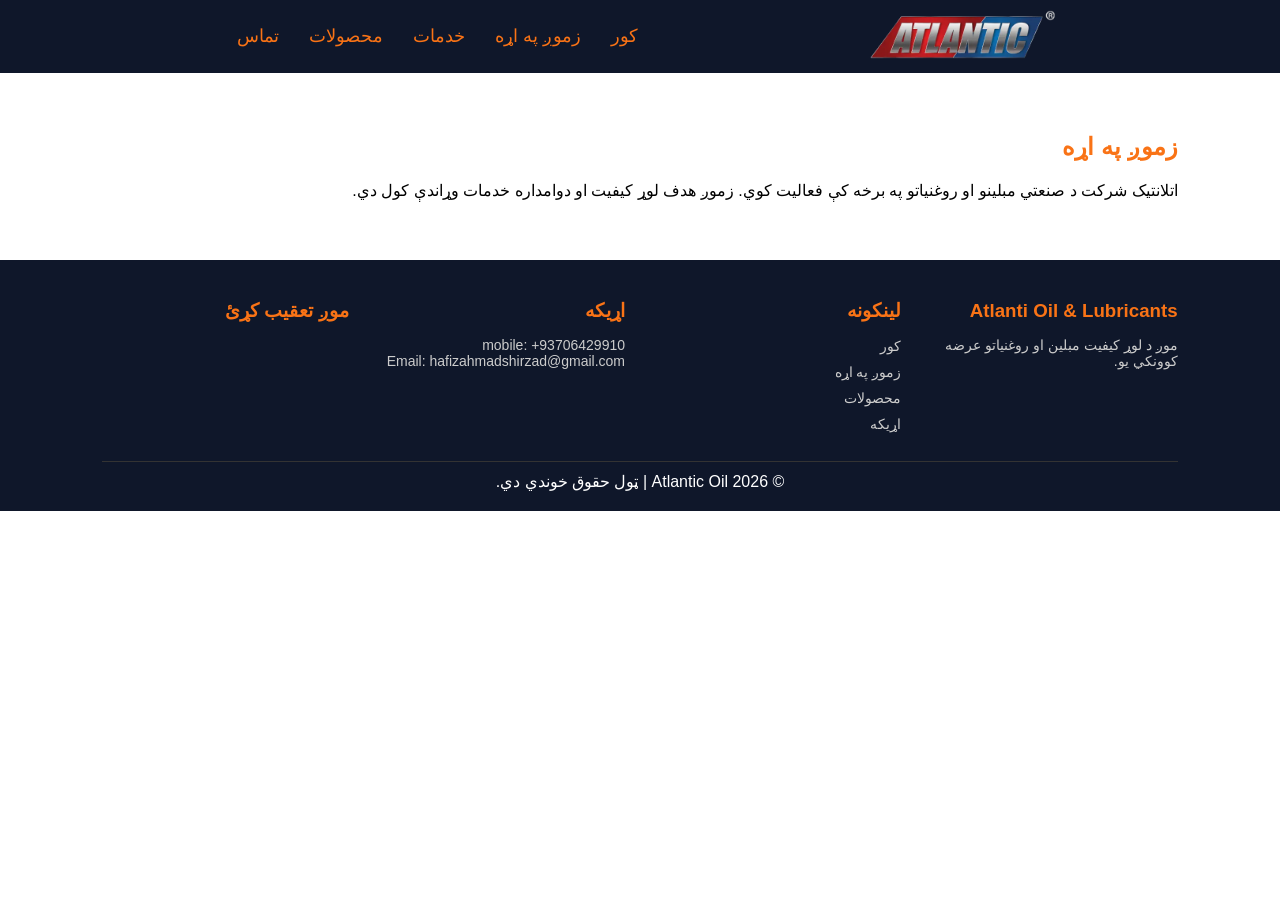
==== about.html @ b5005031 "clean version without large files" ====
<!doctype html>
<html lang="en">
  <head>
    <meta charset="UTF-8" />
    <meta name="viewport" content="width=device-width, initial-scale=1.0" />
    <title>زموږ په اړه</title>
    <link rel="stylesheet" href="style.css" />
  </head>

  <body dir="rtl">
    <header class="header">
      <div id="logo"><img src="./images/logo.webp" /></div>

      <nav class="nav-links">
        <ul>
          <li><a href="index.html">کور</a></li>
          <li><a href="about.html">زموږ په اړه</a></li>
          <li><a href="services.html">خدمات</a></li>
          <li><a href="products.html">محصولات</a></li>
          <li><a href="contact.html">تماس</a></li>
        </ul>
      </nav>
    </header>

    <section class="page-section">
      <h1>زموږ په اړه</h1>
      <p>
        اتلانتیک شرکت د صنعتي مبلینو او روغنیاتو په برخه کې فعالیت کوي. زموږ هدف
        لوړ کیفیت او دوامداره خدمات وړاندې کول دي.
      </p>
    </section>

    <footer class="footer">
      <div class="footer-container">
        <!-- company -->
        <div class="footer-section">
          <h3>Atlanti Oil & Lubricants</h3>
          <p>موږ د لوړ کیفیت مبلین او روغنیاتو عرضه کوونکي يو.</p>
        </div>

        <!-- links -->
        <div class="footer-section">
          <h3>لینکونه</h3>
          <ul>
            <li><a href="#">کور</a></li>
            <li><a href="#">زموږ په اړه</a></li>
            <li><a href="#">محصولات</a></li>
            <li><a href="#">اړیکه</a></li>
          </ul>
        </div>
        <!-- Contact -->
        <div class="footer-section">
          <h3>اړیکه</h3>
          <p>mobile: +93706429910</p>
          <p>Email: hafizahmadshirzad@gmail.com</p>
        </div>
        <!-- social -->
        <div class="footer-section">
          <h3>موږ تعقیب کړئ</h3>
          <div class="social-icons">
            <a href="#"><i class="fab fa-facebook"></i></a>
            <a href="#"><i class="fab fa-twitter"></i></a>
            <a href="#"><i class="fab fa-linkedin"></i></a>
          </div>
        </div>
      </div>
      <!-- Bottom -->

      <div class="footer-bottom">
        <p>© 2026 Atlantic Oil | ټول حقوق خوندي دي.</p>
      </div>
    </footer>
  </body>
</html>
---- style.css ----
* {
  margin: 0;
  padding: 0;
  box-sizing: border-box;

  font-family: "Segoe UI", Tahoma, Geneva, Verdana, sans-serif;
}

:root {
  /* root colors */

  --primary-color: #0f172a;
  --secondary-color: #f97316;

  /* supporting colors */

  --text-color: #ffffff;
  --light-gray: #f1f1f1;
  --dark-gray: #1f2937;

  /* optional */

  --border-radius: 10px;
  --transition: 0.3s ease;

  /* shadow */
  --shadow: 0 4px 10px rgba(0, 0, 0, 0.2);
}

.header {
  padding: 10px;
  width: 100%;
  min-height: 70px;
  height: auto;
  flex-wrap: wrap;
  color: rgb(255, 255, 255);
  display: flex;
  flex-direction: row;
  align-items: center;
  justify-content: space-evenly;
  background-color: #0f172a;
}

.nav-links {
}

#logo img {
  width: 12em;
}
header ul {
  display: flex;
}

header ul li {
  list-style-type: none;
  margin: 5px;
  cursor: pointer;
}
header ul li a {
  list-style-type: none;
  margin: 5px;
  cursor: pointer;
  text-decoration: none;
  color: var(--secondary-color);
  font-size: 1.1rem;
  font-weight: 500;
  /* border: 1px solid gray; */
  border-radius: 6px;
  padding: 2px 5px;
}
header ul li a:hover {
  list-style-type: none;
  margin: 5px;
  cursor: pointer;
  text-decoration: none;
  color: gold;
}

.header-btn {
  display: flex;
  align-items: center;
  justify-content: center;
  gap: 0.8em;
  list-style: none;
  text-decoration: none;
}
.header-btn a {
  text-decoration: none;
  font-weight: 600;
  color: black;
}

#login {
  /* background: gold; */
  background: rgb(182, 177, 150);

  padding: 4px 10px;
  border-radius: 8px;
}

#login:hover {
  background: rgb(224, 204, 90);
  padding: 4px 10px;
  border-radius: 8px;
}

#signup {
  background: gold;

  padding: 4px 10px;
  border-radius: 8px;
}
.btn i {
  font-size: 20px;
  color: #333;
}

/* nav links */
.menu-toggle {
  display: none;
  font-size: 24px;
  cursor: pointer;
  color: white;
}

@media (max-width: 768px) {
  .header {
    flex-direction: row;
    justify-content: space-between;
    align-items: center;
  }

  /* show hamburger */
  .menu-toggle {
    display: block;
  }

  /* hide nav by default */
  .nav-links {
    background: var(--primary-color);
    display: none;
    flex-direction: column;
    text-align: center;
    padding: 20px 0;
    position: absolute;
    top: 70px;
    left: 0;
    right: 0;
    width: 100%;
  }

  .nav-links ul {
    flex-direction: column;
  }

  .nav-links ul li {
    margin: 15px 0;
  }

  /* show menu when active */
  .nav-links.active {
    display: flex;
  }

  /* hide buttons on mobile (optional clean UI) */
  .header-btn {
    display: none;
  }
}

.nav-links {
  transition: all 0.3s ease;
}
/* i:hover {
  color: red;
} */

/* Hero section */

.hero {
  background: var(--primary-color);
  /* background: url("./images/hero.webp") no-repeat center/cover; */
  color: var(--text-color);
  display: flex;
  flex-direction: row;
  align-items: center;
  justify-content: space-evenly;
  padding: 8px 8%;
  margin: 3px;
}

.hero-container {
  width: 100%;
  display: flex;
  align-items: center;
  justify-content: space-between;
  gap: 40px;
}

.hero .hero-text {
  margin: 3px;
  border: 1px solid rgb(223, 238, 8);
  flex: 1;
}

.hero-text h1 {
  font-size: 42px;
  margin-bottom: 20px;

  text-align: center;
}
.hero-text p {
  font-size: 18px;
  margin-bottom: 20px;
  color: #ccc;
}

.hero .hero-image {
  border: 1px solid rgb(20, 24, 228);
  /* width: 50%; */
  border-radius: var(--border-radius);
  margin: 6px;
  flex: 1;
  /* display: flex;

  align-items: center;
  justify-content: center; */
  background: url("./images/hero.webp") no-repeat cover;
}
.hero .hero-image img {
  width: 100%;
  border-radius: var(--border-radius);
}

.hero-btn {
  display: inline-block;
  padding: 12px 25px;
  background: var(--secondary-color);
  color: white;
  border-radius: var(--border-radius);
  text-decoration: none;
}

.hero-btn:hover {
  opacity: 0.9;
  transform: scale(1.05);
}

/* /// */

/* slider cards */
.slider-section {
  border: 1px solid red;
  width: 100%;
  height: auto;
  flex-wrap: wrap;
  padding: 30px;
  border: 2px solid red;
  display: flex;
  align-items: center;
  /* justify-content: space-evenly; */
  justify-content: center;
  gap: 30px;
}

.slider-section .card {
  height: 80%;
  width: 250px;
  border: 2px solid rgb(99, 19, 247);
  display: flex;
  flex-direction: column;
  align-items: center;
  justify-content: center;
  border-radius: 10px;
  flex-wrap: wrap;
  text-align: center;
  transition: var(--transition);
}

.slider-section .card:hover {
  transform: translateY(-5px);
  box-shadow: var(--shadow);
}

.slider-section i {
  font-size: 30px;
  color: var(--secondary-color);
  margin-bottom: 15px;
}

/* .faq {
  padding: 10px;
} */

/* FAQ section */
.faq {
  padding: 60px 8%;
  background: var(--light-gray);
}

.faq-title {
  text-align: center;
  margin-bottom: 30px;
}
.faq-item {
  background: #ffffff;
  margin-bottom: 15px;
  padding: 20px;
  border-radius: var(--border-radius);
  box-shadow: var(--shadow);
}

.faq-item h3 {
  margin-bottom: 10px;
  color: var(--primary-color);
}

.faq-item p {
  color: #444;
}

/* /////////////////// */
.item input {
  display: none;
}
.item label {
  display: block;
  font-weight: bold;
  cursor: pointer;
  color: var(--primary-color);
}
.item p {
  max-height: 0;
  overflow: hidden;
  transition: var(--transition);
}

.item input:checked ~ p {
  max-height: 100px;
  margin-top: 10px;
}

/*  test monial*/
/* Testimonials Section */
.testimonials {
  padding: 60px 8%;
  background: var(--primary-color);
  color: var(--text-color);
}

.section-title {
  text-align: center;
  margin-bottom: 40px;
  font-size: 28px;
  color: var(--secondary-color);
}

.testimonials-container {
  display: flex;
  gap: 20px;
  justify-content: space-between;
  flex-wrap: wrap;
}

.testimonial-card {
  flex: 1 1 250px;
  background: #111827;
  padding: 20px;
  border-radius: var(--border-radius);
  box-shadow: var(--shadow);
  transition: var(--transition);
}

.testimonial-card:hover {
  transform: translateY(-5px);
}

.testimonial-card p {
  font-size: 14px;
  color: #d1d5db;
  margin-bottom: 15px;
  line-height: 1.6;
}

.testimonial-card h4 {
  color: var(--secondary-color);
  margin-bottom: 5px;
}

.testimonial-card span {
  font-size: 12px;
  color: #9ca3af;
}

@media (max-width: 768px) {
  .testimonials-container {
    flex-direction: column;
  }
}
/* ///////////////// */

/* Footer section style */
/* .footer {
  width: 100%;
  height: 20vh;
  background: var(--dark-gray);
  color: var(--text-color);

  display: flex;
  flex-direction: row;
  align-items: center;
  justify-content: space-evenly;
}

footer ul {
  display: flex;
  flex-direction: row;
}
footer ul li {
  list-style-type: none;
  margin: 0 5px;
}
footer ul li a {
  margin: 1em;
  border: 3px solid salmon;
  list-style: none;
} */

.footer {
  background: var(--primary-color);
  color: var(--text-color);
  padding: 40px 8% 20px;
}
.footer-container {
  display: flex;
  justify-content: space-between;
  flex-wrap: wrap;
  gap: 30px;
}

.footer-section {
  flex: 1 1 200px;
}
.footer-section h3 {
  margin-bottom: 15px;
  color: var(--secondary-color);
}

.footer-section p,
.footer-section a {
  color: #ccc;
  font-size: 14px;
  text-decoration: none;
}

.footer-section ul {
  list-style: none;
}
.footer-section ul li {
  margin-bottom: 8px;
}

.social-icons a {
  margin-right: 10px;
  font-size: 20px;
  color: var(--secondary-color);
}
.social-icons a:hover {
  color: #ffffff;
  transform: translateY(-3px);
  scale: 1.2;
}

.social-icons a i:hover {
  color: #ffffff;
  transform: translateY(-5px);
  scale: 1.2;
}

.footer-bottom {
  text-align: center;
  margin-top: 20px;
  border-top: 1px solid #333;
  padding-top: 10px;
}
/* ////////////////////////////////////////////////////////////// */

/* 

@media (max-width: 768px) {
  .header {
    flex-direction: column;
    gap: 10px;
  }

  header ul {
    flex-direction: column;
    align-items: center;
  }

  .btn {
    flex-direction: column;
  }
}
*/

@media (max-width: 768px) {
  .header {
    flex-wrap: wrap; /* allow wrapping */
    height: auto; /* remove fixed height issue */
    padding: 10px;
    gap: 10px;
  }

  #logo img {
    width: 8em; /* smaller logo */
  }

  header ul {
    flex-direction: column; /* stack menu */
    align-items: center;
    width: 100%;
  }

  .nav-links {
    width: 100%;
  }

  .btn {
    width: 100%;
    justify-content: center;
  }
}
/* Hero responsiveness */

@media (max-width: 768px) {
  .hero-container {
    flex-direction: column;
    text-align: center;
  }
  .hero-text h1 {
    font-size: 28px;
  }
  .hero-text p {
    font-size: 16px;
  }
  .hero-text {
    width: 80%;
  }
  .hero-image {
    width: 80%;
  }
}

/* footer responsiveness */

@media (max-width: 768px) {
  .footer-container {
    flex-direction: column;
    align-items: center;
    justify-content: start;
  }
}

/* //// */

/* global css
 */

.page-section {
  padding: 60px 8%;
}

.page-section h1 {
  color: var(--secondary-color);
  margin-bottom: 20px;
}

.grid {
  display: flex;
  gap: 20px;
  flex-wrap: wrap;
}

.grid .card {
  flex: 1 1 200px;
  padding: 20px;
  background: #111827;
  color: white;
  border-radius: 10px;
}

.blog-card {
  margin-bottom: 20px;
  padding: 20px;
  background: #f1f1f1;
  border-radius: 10px;
}

.form {
  display: flex;
  flex-direction: column;
  gap: 10px;
  max-width: 400px;
}

.form input,
.form textarea {
  padding: 10px;
  border: 1px solid #ccc;
  border-radius: 6px;
}
.form button {
  padding: 10px;
  background: var(--secondary-color);
  color: white;
  border: none;
  cursor: pointer;

  transition: var(--transition);
  border-radius: var(--border-radius);
}
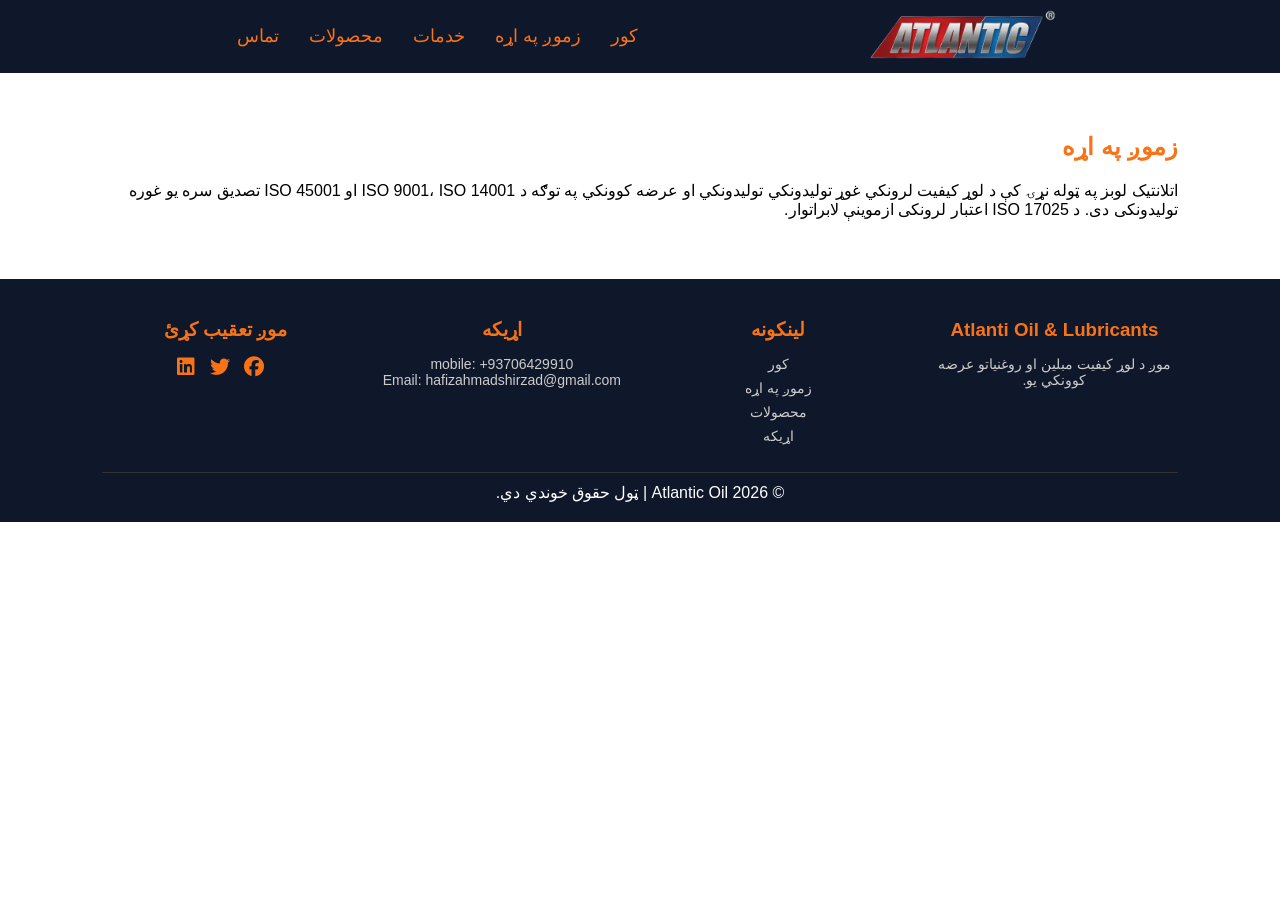
==== commit 50bbab3c: "feature and testimounial sections changes: avatar added , feedback added. RWD issues" ====
--- a/about.html
+++ b/about.html
@@ -5,6 +5,10 @@
     <meta name="viewport" content="width=device-width, initial-scale=1.0" />
     <title>زموږ په اړه</title>
     <link rel="stylesheet" href="style.css" />
+    <link
+      rel="stylesheet"
+      href="https://cdnjs.cloudflare.com/ajax/libs/font-awesome/6.5.1/css/all.min.css"
+    />
   </head>
 
   <body dir="rtl">
@@ -24,9 +28,14 @@
 
     <section class="page-section">
       <h1>زموږ په اړه</h1>
-      <p>
+      <!-- <p>
         اتلانتیک شرکت د صنعتي مبلینو او روغنیاتو په برخه کې فعالیت کوي. زموږ هدف
         لوړ کیفیت او دوامداره خدمات وړاندې کول دي.
+      </p> -->
+      <p>
+        اتلانتیک لوبز په ټوله نړۍ کې د لوړ کیفیت لرونکي غوړ تولیدونکي تولیدونکي
+        او عرضه کوونکي په توګه د ISO 9001، ISO 14001 او ISO 45001 تصدیق سره یو
+        غوره تولیدونکی دی. د ISO 17025 اعتبار لرونکی ازموینې لابراتوار.
       </p>
     </section>
 
--- a/style.css
+++ b/style.css
@@ -39,9 +39,6 @@
   align-items: center;
   justify-content: space-evenly;
   background-color: #0f172a;
-}
-
-.nav-links {
 }
 
 #logo img {
@@ -194,17 +191,20 @@
   display: flex;
   align-items: center;
   justify-content: space-between;
-  gap: 40px;
+  gap: 30px;
 }
 
 .hero .hero-text {
   margin: 3px;
-  border: 1px solid rgb(223, 238, 8);
   flex: 1;
+  display: flex;
+  flex-direction: column;
+  align-items: center;
+  justify-content: center;
 }
 
 .hero-text h1 {
-  font-size: 42px;
+  font-size: 36px;
   margin-bottom: 20px;
 
   text-align: center;
@@ -216,7 +216,6 @@
 }
 
 .hero .hero-image {
-  border: 1px solid rgb(20, 24, 228);
   /* width: 50%; */
   border-radius: var(--border-radius);
   margin: 6px;
@@ -250,12 +249,10 @@
 
 /* slider cards */
 .slider-section {
-  border: 1px solid red;
   width: 100%;
   height: auto;
   flex-wrap: wrap;
   padding: 30px;
-  border: 2px solid red;
   display: flex;
   align-items: center;
   /* justify-content: space-evenly; */
@@ -264,17 +261,19 @@
 }
 
 .slider-section .card {
-  height: 80%;
-  width: 250px;
-  border: 2px solid rgb(99, 19, 247);
-  display: flex;
+  width: 34%;
+  height: auto;
+  /* border: 2px solid rgb(99, 19, 247); */
+  display: flex;
+  flex: 1 1 220px;
   flex-direction: column;
   align-items: center;
-  justify-content: center;
-  border-radius: 10px;
+  justify-content: space-evenly;
+  border-radius: var(--border-radius);
   flex-wrap: wrap;
   text-align: center;
   transition: var(--transition);
+  padding: 8px 28px;
 }
 
 .slider-section .card:hover {
@@ -364,11 +363,15 @@
 
 .testimonial-card {
   flex: 1 1 250px;
-  background: #111827;
+  background: #172033;
   padding: 20px;
   border-radius: var(--border-radius);
   box-shadow: var(--shadow);
   transition: var(--transition);
+  display: flex;
+  align-items: center;
+  justify-content: start;
+  flex-direction: column;
 }
 
 .testimonial-card:hover {
@@ -392,6 +395,36 @@
   color: #9ca3af;
 }
 
+/* //////// */
+.avatar {
+  display: flex;
+  align-items: center;
+  justify-content: center;
+  width: 90px;
+  height: 90px;
+  margin: 20px 0;
+}
+.avatar img {
+  width: 100%;
+  height: 100%;
+  border-radius: 50%;
+}
+
+.feedback {
+  display: flex;
+  align-items: center;
+  justify-content: center;
+}
+.feedback i {
+  color: gold;
+  margin-right: 6px;
+}
+
+.feedback-span {
+  margin-bottom: 20px;
+}
+
+/* ////////// */
 @media (max-width: 768px) {
   .testimonials-container {
     flex-direction: column;
@@ -440,6 +473,7 @@
 
 .footer-section {
   flex: 1 1 200px;
+  text-align: center;
 }
 .footer-section h3 {
   margin-bottom: 15px;
@@ -453,11 +487,20 @@
   text-decoration: none;
 }
 
+.footer-section ~ p {
+  display: flex;
+  align-items: start;
+  justify-content: start;
+}
+
 .footer-section ul {
   list-style: none;
 }
 .footer-section ul li {
   margin-bottom: 8px;
+  display: flex;
+  justify-content: center;
+  align-items: center;
 }
 
 .social-icons a {
@@ -477,11 +520,32 @@
   scale: 1.2;
 }
 
+.footer .contact {
+  padding: 5px;
+  width: 100%;
+  height: 0 auto;
+}
 .footer-bottom {
   text-align: center;
   margin-top: 20px;
   border-top: 1px solid #333;
   padding-top: 10px;
+}
+
+.video-container {
+  position: relative;
+  width: 100%;
+  padding-top: 56.25%;
+  border-radius: 12px;
+  overflow: hidden;
+}
+
+.video-container iframe {
+  position: absolute;
+  top: 0;
+  left: 0;
+  width: 100%;
+  height: 100%;
 }
 /* ////////////////////////////////////////////////////////////// */
 
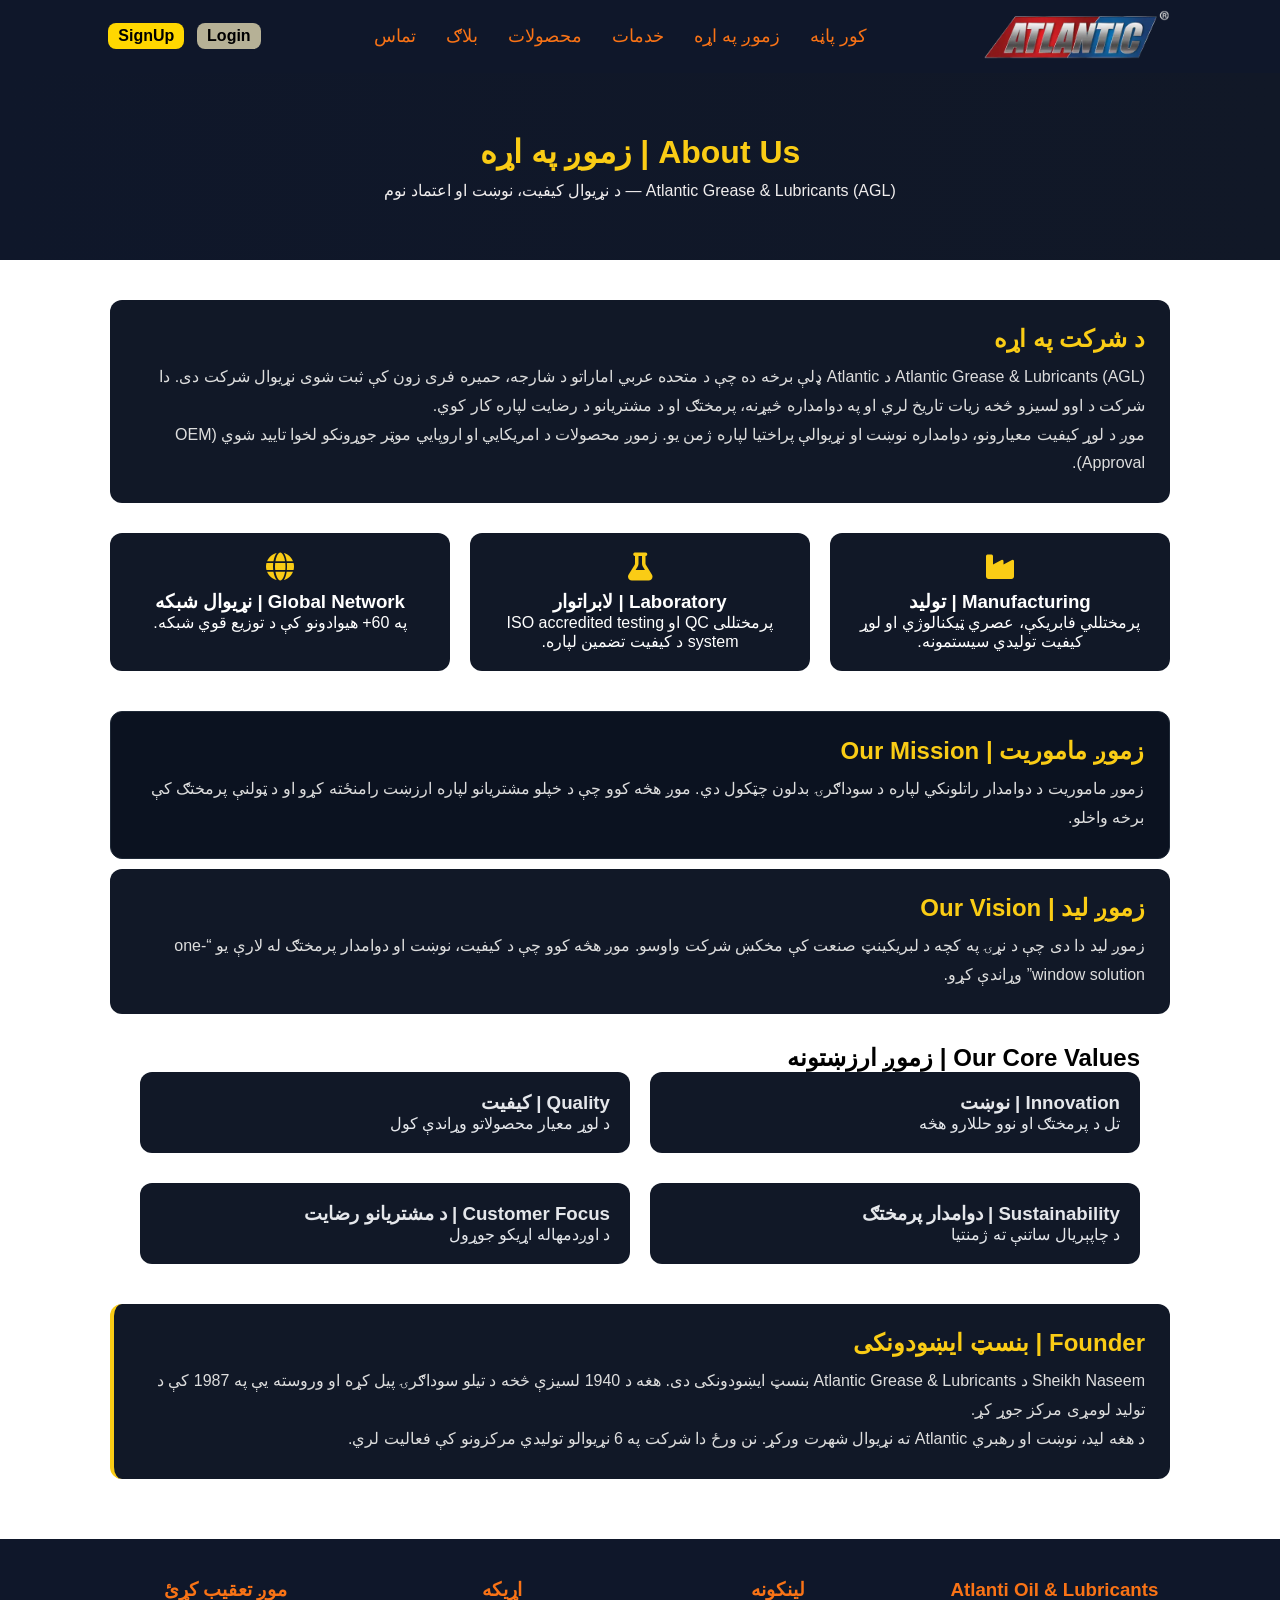
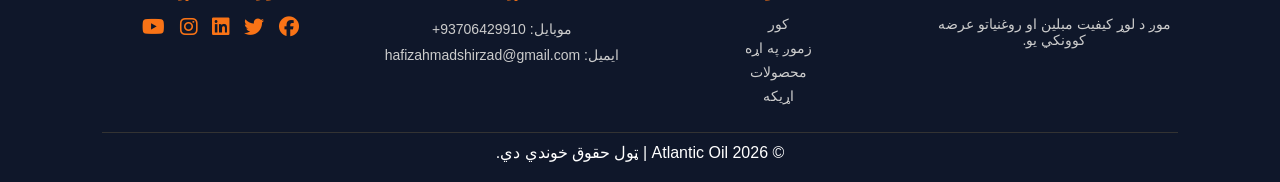
==== commit 09ef4443: "pages updated , images add , responsiveness issues" ====
--- a/about.html
+++ b/about.html
@@ -1,9 +1,10 @@
 <!doctype html>
-<html lang="en">
+<html lang="ps">
   <head>
     <meta charset="UTF-8" />
     <meta name="viewport" content="width=device-width, initial-scale=1.0" />
-    <title>زموږ په اړه</title>
+    <title>زموږ په اړه | About Us</title>
+
     <link rel="stylesheet" href="style.css" />
     <link
       rel="stylesheet"
@@ -12,38 +13,141 @@
   </head>
 
   <body dir="rtl">
-    <header class="header">
-      <div id="logo"><img src="./images/logo.webp" /></div>
+    <!-- HEADER -->
+    <div id="header"></div>
 
-      <nav class="nav-links">
-        <ul>
-          <li><a href="index.html">کور</a></li>
-          <li><a href="about.html">زموږ په اړه</a></li>
-          <li><a href="services.html">خدمات</a></li>
-          <li><a href="products.html">محصولات</a></li>
-          <li><a href="contact.html">تماس</a></li>
-        </ul>
-      </nav>
-    </header>
-
-    <section class="page-section">
-      <h1>زموږ په اړه</h1>
-      <!-- <p>
-        اتلانتیک شرکت د صنعتي مبلینو او روغنیاتو په برخه کې فعالیت کوي. زموږ هدف
-        لوړ کیفیت او دوامداره خدمات وړاندې کول دي.
-      </p> -->
-      <p>
-        اتلانتیک لوبز په ټوله نړۍ کې د لوړ کیفیت لرونکي غوړ تولیدونکي تولیدونکي
-        او عرضه کوونکي په توګه د ISO 9001، ISO 14001 او ISO 45001 تصدیق سره یو
-        غوره تولیدونکی دی. د ISO 17025 اعتبار لرونکی ازموینې لابراتوار.
-      </p>
+    <!-- HERO SECTION -->
+    <section class="about-hero">
+      <div class="about-hero-content">
+        <h1>About Us | زموږ په اړه</h1>
+        <p>
+          Atlantic Grease & Lubricants (AGL) — د نړیوال کیفیت، نوښت او اعتماد
+          نوم
+        </p>
+      </div>
     </section>
 
+    <!-- MAIN CONTENT -->
+    <section class="about-container">
+      <!-- INTRO -->
+      <div class="about-box">
+        <h2>د شرکت په اړه</h2>
+        <p>
+          Atlantic Grease & Lubricants (AGL) د Atlantic ډلې برخه ده چې د متحده
+          عربي اماراتو د شارجه، حمیره فری زون کې ثبت شوی نړیوال شرکت دی. دا شرکت
+          د اوو لسیزو څخه زیات تاریخ لري او په دوامداره څیړنه، پرمختګ او د
+          مشتریانو د رضایت لپاره کار کوي.
+        </p>
+
+        <p>
+          موږ د لوړ کیفیت معیارونو، دوامداره نوښت او نړیوالې پراختیا لپاره ژمن
+          یو. زموږ محصولات د امریکایي او اروپایي موټر جوړونکو لخوا تایید شوي
+          (OEM Approval).
+        </p>
+      </div>
+
+      <!-- CORE INFO GRID -->
+      <div class="about-grid">
+        <div class="info-card">
+          <i class="fa-solid fa-industry"></i>
+          <h3>Manufacturing | تولید</h3>
+          <p>پرمختللي فابریکې، عصري ټیکنالوژي او لوړ کیفیت تولیدي سیستمونه.</p>
+        </div>
+
+        <div class="info-card">
+          <i class="fa-solid fa-flask"></i>
+          <h3>Laboratory | لابراتوار</h3>
+          <p>
+            پرمختللی QC او ISO accredited testing system د کیفیت تضمین لپاره.
+          </p>
+        </div>
+
+        <div class="info-card">
+          <i class="fa-solid fa-globe"></i>
+          <h3>Global Network | نړیوال شبکه</h3>
+          <p>په 60+ هیوادونو کې د توزیع قوي شبکه.</p>
+        </div>
+      </div>
+
+      <!-- MISSION -->
+      <div class="about-box dark">
+        <h2>زموږ ماموریت | Our Mission</h2>
+        <p>
+          زموږ ماموریت د دوامدار راتلونکي لپاره د سوداګرۍ بدلون چټکول دي. موږ
+          هڅه کوو چې د خپلو مشتریانو لپاره ارزښت رامنځته کړو او د ټولنې پرمختګ
+          کې برخه واخلو.
+        </p>
+      </div>
+
+      <!-- VISION -->
+      <div class="about-box">
+        <h2>زموږ لید | Our Vision</h2>
+        <p>
+          زموږ لید دا دی چې د نړۍ په کچه د لبریکینټ صنعت کې مخکښ شرکت واوسو. موږ
+          هڅه کوو چې د کیفیت، نوښت او دوامدار پرمختګ له لارې یو “one-window
+          solution” وړاندې کړو.
+        </p>
+      </div>
+
+      <!-- VALUES -->
+      <div class="about-values">
+        <h2>Our Core Values | زموږ ارزښتونه</h2>
+
+        <div class="values-grid">
+          <div class="value-card">
+            <h3>Innovation | نوښت</h3>
+            <p>تل د پرمختګ او نوو حللارو هڅه</p>
+          </div>
+
+          <div class="value-card">
+            <h3>Quality | کیفیت</h3>
+            <p>د لوړ معیار محصولاتو وړاندې کول</p>
+          </div>
+
+          <div class="value-card">
+            <h3>Sustainability | دوامدار پرمختګ</h3>
+            <p>د چاپېریال ساتنې ته ژمنتیا</p>
+          </div>
+
+          <div class="value-card">
+            <h3>Customer Focus | د مشتریانو رضایت</h3>
+            <p>د اوږدمهاله اړیکو جوړول</p>
+          </div>
+        </div>
+      </div>
+
+      <!-- FOUNDER -->
+      <div class="about-box founder">
+        <h2>Founder | بنسټ ایښودونکی</h2>
+        <p>
+          Sheikh Naseem د Atlantic Grease & Lubricants بنسټ ایښودونکی دی. هغه د
+          1940 لسیزې څخه د تیلو سوداګرۍ پیل کړه او وروسته یې په 1987 کې د تولید
+          لومړی مرکز جوړ کړ.
+        </p>
+
+        <p>
+          د هغه لید، نوښت او رهبري Atlantic ته نړیوال شهرت ورکړ. نن ورځ دا شرکت
+          په 6 نړیوالو تولیدي مرکزونو کې فعالیت لري.
+        </p>
+      </div>
+    </section>
+
+    <!-- FOOTER -->
+    <!-- <div id="footer"></div> -->
+    <!-- 1.7 Footer section -->
     <footer class="footer">
       <div class="footer-container">
         <!-- company -->
         <div class="footer-section">
           <h3>Atlanti Oil & Lubricants</h3>
+          <!-- <img
+            src="./images/logo.webp"
+            alt="logo"
+            width="200"
+            height="60"
+            ;
+            style="margin: 12px 0"
+          /> -->
           <p>موږ د لوړ کیفیت مبلین او روغنیاتو عرضه کوونکي يو.</p>
         </div>
 
@@ -51,17 +155,17 @@
         <div class="footer-section">
           <h3>لینکونه</h3>
           <ul>
-            <li><a href="#">کور</a></li>
-            <li><a href="#">زموږ په اړه</a></li>
-            <li><a href="#">محصولات</a></li>
-            <li><a href="#">اړیکه</a></li>
+            <li><a href="/index.html">کور</a></li>
+            <li><a href="/about.html">زموږ په اړه</a></li>
+            <li><a href="/products.html">محصولات</a></li>
+            <li><a href="/contact.html">اړیکه</a></li>
           </ul>
         </div>
         <!-- Contact -->
         <div class="footer-section">
           <h3>اړیکه</h3>
-          <p>mobile: +93706429910</p>
-          <p>Email: hafizahmadshirzad@gmail.com</p>
+          <p class="contact">موبایل: 93706429910+</p>
+          <p class="contact">ایمیل: hafizahmadshirzad@gmail.com</p>
         </div>
         <!-- social -->
         <div class="footer-section">
@@ -70,6 +174,8 @@
             <a href="#"><i class="fab fa-facebook"></i></a>
             <a href="#"><i class="fab fa-twitter"></i></a>
             <a href="#"><i class="fab fa-linkedin"></i></a>
+            <a href="#"><i class="fab fa-instagram"></i></a>
+            <a href="#"><i class="fab fa-youtube"></i></a>
           </div>
         </div>
       </div>
@@ -79,5 +185,7 @@
         <p>© 2026 Atlantic Oil | ټول حقوق خوندي دي.</p>
       </div>
     </footer>
+
+    <script src="/script.js"></script>
   </body>
 </html>
--- a/style.css
+++ b/style.css
@@ -11,6 +11,7 @@
 
   --primary-color: #0f172a;
   --secondary-color: #f97316;
+  /* --secondary-color: blue; */
 
   /* supporting colors */
 
@@ -18,6 +19,9 @@
   --light-gray: #f1f1f1;
   --dark-gray: #1f2937;
 
+  --bg: #111827;
+  --text: #e5e7eb;
+
   /* optional */
 
   --border-radius: 10px;
@@ -25,6 +29,7 @@
 
   /* shadow */
   --shadow: 0 4px 10px rgba(0, 0, 0, 0.2);
+  --box-shadow: 0 4px 10px rgba(0, 0, 0, 0.3);
 }
 
 .header {
@@ -33,12 +38,12 @@
   min-height: 70px;
   height: auto;
   flex-wrap: wrap;
-  color: rgb(255, 255, 255);
+  color: var(--text-color);
   display: flex;
   flex-direction: row;
   align-items: center;
   justify-content: space-evenly;
-  background-color: #0f172a;
+  background-color: var(--primary-color);
 }
 
 #logo img {
@@ -113,7 +118,7 @@
 }
 
 /* nav links */
-.menu-toggle {
+#menu-toggle {
   display: none;
   font-size: 24px;
   cursor: pointer;
@@ -146,17 +151,13 @@
     width: 100%;
   }
 
-  .nav-links ul {
+  /* Ul */
+  .nav-links {
     flex-direction: column;
   }
 
-  .nav-links ul li {
+  .nav-links li {
     margin: 15px 0;
-  }
-
-  /* show menu when active */
-  .nav-links.active {
-    display: flex;
   }
 
   /* hide buttons on mobile (optional clean UI) */
@@ -168,14 +169,112 @@
 .nav-links {
   transition: all 0.3s ease;
 }
-/* i:hover {
-  color: red;
-} */
+
+.menu-icon {
+  display: none;
+  cursor: pointer;
+}
+
+/* ////////////////////////// */
+/* hamberger menu */
+
+/* hide menu by default on mobile */
+@media (max-width: 768px) {
+  .nav-links {
+    position: absolute;
+    top: 70px;
+    left: 0;
+    width: 100%;
+    background: var(--primary-color);
+    flex-direction: column;
+
+    max-height: 0;
+    overflow: hidden;
+    transition: 0.3s ease;
+  }
+
+  #menu-toggle {
+    /* hide checkbox */
+    display: none;
+  }
+  /* ========================= */
+  /* MOBILE MENU (768px ↓) */
+  /* ========================= */
+
+  @media (max-width: 768px) {
+    .header {
+      justify-content: space-between;
+    }
+
+    /* show hamburger */
+    .menu-icon {
+      display: block;
+    }
+
+    /* hide nav by default */
+    .nav-links {
+      position: absolute;
+      top: 70px;
+      right: 0;
+      width: 100%;
+      background: var(--primary-color);
+
+      display: flex;
+      flex-direction: column;
+      text-align: center;
+
+      overflow: hidden;
+      transition: max-height 0.3s ease;
+    }
+
+    .nav-links li {
+      margin: 15px 0;
+    }
+
+    /* checkbox hack (OPEN MENU) */
+    #menu-toggle:checked ~ .nav-links {
+      max-height: 400px;
+    }
+
+    /* hide buttons */
+    .header-btn {
+      display: none;
+    }
+  }
+}
+
+.menu-icon span {
+  display: block;
+  width: 25px;
+  height: 3px;
+  background: white;
+  margin: 5px 0;
+}
+/* hamberger menu */
+
+#menu-toggle:checked + .menu-icon span:nth-child(1) {
+  transform: rotate(45deg) translate(5px, 5px);
+}
+
+#menu-toggle:checked + .menu-icon span:nth-child(2) {
+  opacity: 0;
+}
+
+#menu-toggle:checked + .menu-icon span:nth-child(3) {
+  transform: rotate(-45deg) translate(6px, -6px);
+}
+
+.menu-icon span {
+  transition: 0.3s;
+}
 
 /* Hero section */
 
 .hero {
-  background: var(--primary-color);
+  width: 100%;
+  height: 100vh;
+  /* background: var(--primary-color); */
+  background: linear-gradient(to left, #0f172a, #33424e);
   /* background: url("./images/hero.webp") no-repeat center/cover; */
   color: var(--text-color);
   display: flex;
@@ -188,6 +287,7 @@
 
 .hero-container {
   width: 100%;
+  height: 100%;
   display: flex;
   align-items: center;
   justify-content: space-between;
@@ -204,10 +304,12 @@
 }
 
 .hero-text h1 {
-  font-size: 36px;
+  /* font-size: 36px; */
+  font-size: 3em;
   margin-bottom: 20px;
-
   text-align: center;
+  font-weight: 700;
+  line-height: 1.3;
 }
 .hero-text p {
   font-size: 18px;
@@ -238,14 +340,15 @@
   color: white;
   border-radius: var(--border-radius);
   text-decoration: none;
+  box-shadow: 0 4px 15px rgba(249, 115, 22, 0.4);
+  transition: var(--transition);
 }
 
 .hero-btn:hover {
   opacity: 0.9;
   transform: scale(1.05);
-}
-
-/* /// */
+  transform: translateY(-3px);
+}
 
 /* slider cards */
 .slider-section {
@@ -273,7 +376,8 @@
   flex-wrap: wrap;
   text-align: center;
   transition: var(--transition);
-  padding: 8px 28px;
+  padding: 16px 28px;
+  box-shadow: var(--box-shadow);
 }
 
 .slider-section .card:hover {
@@ -308,6 +412,14 @@
   border-radius: var(--border-radius);
   box-shadow: var(--shadow);
 }
+.faq-item:hover {
+  background: #fcf9f9;
+  margin-bottom: 15px;
+  padding: 20px;
+  border-radius: var(--border-radius);
+  box-shadow: var(--shadow);
+  transform: scale(1.01);
+}
 
 .faq-item h3 {
   margin-bottom: 10px;
@@ -356,13 +468,13 @@
 
 .testimonials-container {
   display: flex;
-  gap: 20px;
+  gap: 18px;
   justify-content: space-between;
   flex-wrap: wrap;
 }
 
 .testimonial-card {
-  flex: 1 1 250px;
+  flex: 1 1 210px;
   background: #172033;
   padding: 20px;
   border-radius: var(--border-radius);
@@ -515,9 +627,10 @@
 }
 
 .social-icons a i:hover {
-  color: #ffffff;
-  transform: translateY(-5px);
-  scale: 1.2;
+  color: rgba(220, 250, 100, 1);
+  transition: 0.5s ease linear;
+  transform: translateY(-5px) 0.5s ease;
+  scale: 1.02;
 }
 
 .footer .contact {
@@ -633,6 +746,8 @@
 
 .page-section {
   padding: 60px 8%;
+  width: 100%;
+  height: 100vh;
 }
 
 .page-section h1 {
@@ -684,3 +799,208 @@
   transition: var(--transition);
   border-radius: var(--border-radius);
 }
+
+/* AUTH (Login / Signup) */
+
+.auth-container {
+  width: 100%;
+  height: 100vh;
+  background: linear-gradient(to left, #0f172a, #1f2937);
+  display: flex;
+  align-items: center;
+  justify-content: center;
+  padding: 20px;
+}
+
+.auth-box {
+  background: #111827;
+  padding: 30px;
+  width: 100%;
+  max-width: 400px;
+  border-radius: 12px;
+  box-shadow: var(--shadow);
+  color: white;
+  text-align: center;
+}
+
+.auth-box h2 {
+  margin-bottom: 20px;
+  color: var(--secondary-color);
+}
+
+.auth-form {
+  display: flex;
+  flex-direction: column;
+  gap: 15px;
+}
+
+.form-group {
+  text-align: right;
+}
+
+.form-group label {
+  font-size: 14px;
+  margin-bottom: 5px;
+  display: block;
+}
+
+.form-group input {
+  width: 100%;
+  padding: 10px;
+  border-radius: 6px;
+  border: none;
+  outline: none;
+}
+
+.form-options {
+  display: flex;
+  justify-content: space-between;
+  font-size: 13px;
+}
+
+.form-options a {
+  color: var(--secondary-color);
+  text-decoration: none;
+}
+
+.auth-btn {
+  padding: 12px;
+  background: var(--secondary-color);
+  border: none;
+  color: white;
+  border-radius: 8px;
+  cursor: pointer;
+  transition: var(--transition);
+}
+
+.auth-btn:hover {
+  transform: translateY(-2px);
+  opacity: 0.9;
+}
+
+.switch-auth {
+  margin-top: 10px;
+  font-size: 14px;
+}
+
+.switch-auth a {
+  color: var(--secondary-color);
+  text-decoration: none;
+}
+
+/* error message */
+.error {
+  color: red;
+  font-size: 13px;
+  text-align: right;
+}
+
+/* About page update */
+
+/* ABOUT HERO */
+.about-hero {
+  background: linear-gradient(to right, #0f172a, #111827);
+  padding: 60px 20px;
+  text-align: center;
+}
+
+.about-hero h1 {
+  font-size: 32px;
+  color: #facc15;
+}
+
+.about-hero p {
+  color: #f0eded;
+  margin-top: 10px;
+}
+
+/* MAIN CONTAINER */
+.about-container {
+  padding: 40px 20px;
+  max-width: 1100px;
+  margin: auto;
+}
+
+/* BOX */
+.about-box {
+  background: #111827;
+  padding: 25px;
+  margin-bottom: 20px;
+  border-radius: 12px;
+}
+
+.about-box h2 {
+  color: #facc15;
+  margin-bottom: 10px;
+}
+
+.about-box p {
+  color: #ddd;
+  line-height: 1.8;
+}
+
+/* DARK BOX */
+.about-box.dark {
+  background: #0b1220;
+  border: 1px solid #1f2937;
+  margin-bottom: 10px;
+}
+
+/* GRID */
+.about-grid {
+  display: grid;
+  grid-template-columns: repeat(3, 1fr);
+  gap: 20px;
+  margin: 30px 0;
+}
+
+.info-card {
+  background: #111827;
+  padding: 20px;
+  text-align: center;
+  border-radius: 12px;
+  color: white;
+  margin-bottom: 10px;
+}
+
+.info-card i {
+  font-size: 28px;
+  color: #facc15;
+  margin-bottom: 10px;
+}
+
+/* VALUES */
+.about-values {
+  margin: 30px;
+}
+
+.values-grid {
+  display: grid;
+  grid-template-columns: repeat(2, 1fr);
+  gap: 20px;
+}
+
+.value-card {
+  background: #111827;
+  padding: 20px;
+  border-radius: 12px;
+  color: var(--text);
+  margin-bottom: 10px;
+}
+
+/* FOOTER ALIGNMENT */
+.founder {
+  border-left: 4px solid #facc15;
+  color: white;
+}
+
+/* RESPONSIVE */
+@media (max-width: 900px) {
+  .about-grid {
+    grid-template-columns: 1fr;
+  }
+
+  .values-grid {
+    grid-template-columns: 1fr;
+  }
+}
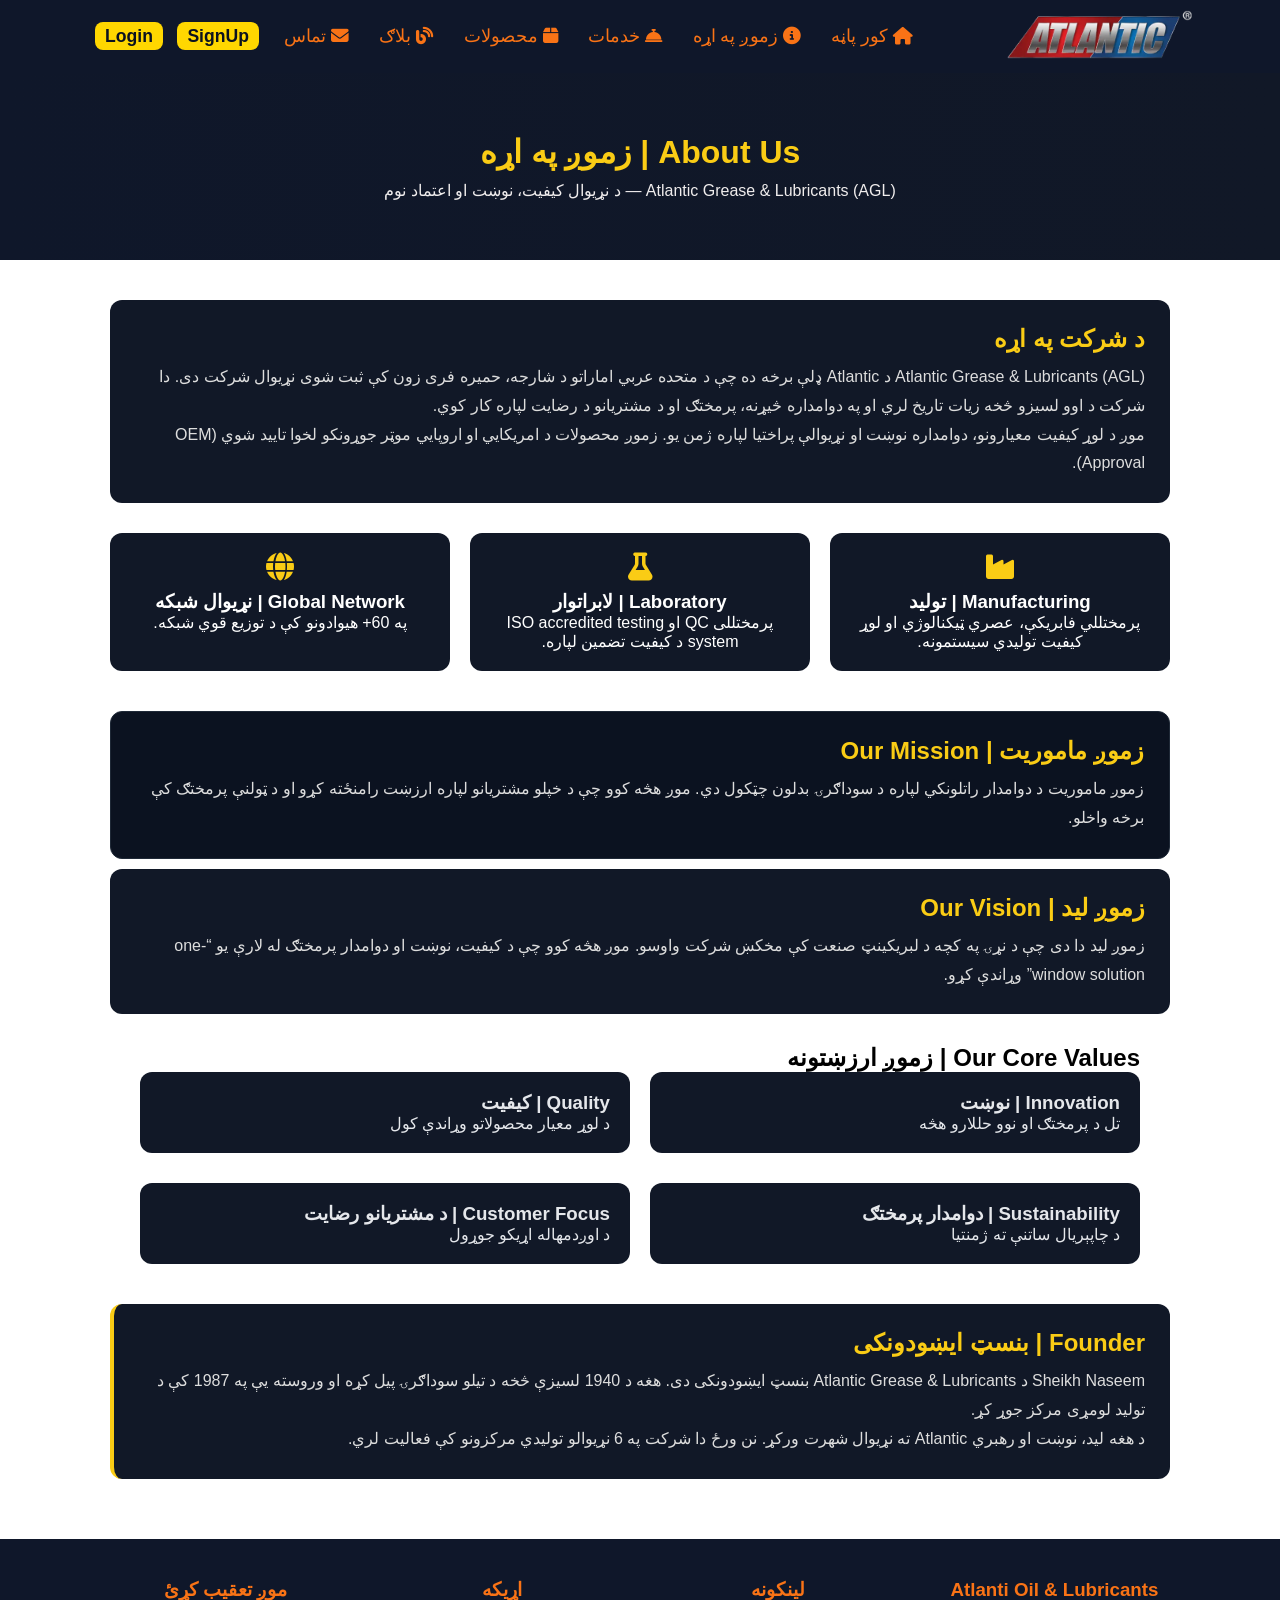
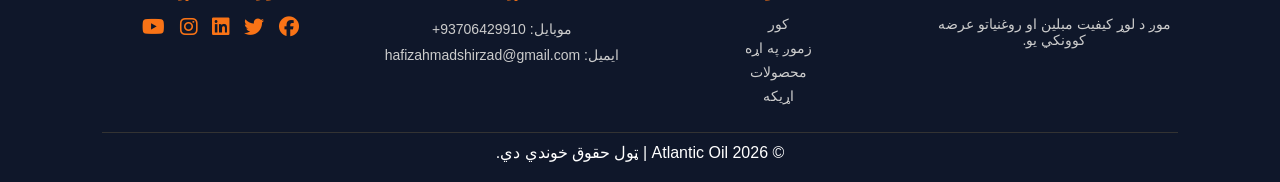
==== commit 149db782: "pages links updated" ====
--- a/about.html
+++ b/about.html
@@ -5,7 +5,7 @@
     <meta name="viewport" content="width=device-width, initial-scale=1.0" />
     <title>زموږ په اړه | About Us</title>
 
-    <link rel="stylesheet" href="style.css" />
+    <link rel="stylesheet" href="./style.css" />
     <link
       rel="stylesheet"
       href="https://cdnjs.cloudflare.com/ajax/libs/font-awesome/6.5.1/css/all.min.css"
--- a/style.css
+++ b/style.css
@@ -2,35 +2,40 @@
   margin: 0;
   padding: 0;
   box-sizing: border-box;
-
   font-family: "Segoe UI", Tahoma, Geneva, Verdana, sans-serif;
 }
 
 :root {
   /* root colors */
-
   --primary-color: #0f172a;
   --secondary-color: #f97316;
-  /* --secondary-color: blue; */
+  --terary-color: blue;
 
   /* supporting colors */
-
   --text-color: #ffffff;
   --light-gray: #f1f1f1;
   --dark-gray: #1f2937;
-
-  --bg: #111827;
+  --bg-color: #111827;
   --text: #e5e7eb;
 
   /* optional */
-
   --border-radius: 10px;
   --transition: 0.3s ease;
-
   /* shadow */
   --shadow: 0 4px 10px rgba(0, 0, 0, 0.2);
   --box-shadow: 0 4px 10px rgba(0, 0, 0, 0.3);
-}
+  /* animition */
+  --animation: fadeIn 0.5s ease;
+  /* transform */
+  --transform: translateY(-5px);
+  /* hover */
+  --hover: opacity(0.9);
+}
+
+/* ////////////////////////////// */
+/* =========================
+   HEADER (Desktop)
+========================= */
 
 .header {
   padding: 10px;
@@ -46,19 +51,21 @@
   background-color: var(--primary-color);
 }
 
+/* Logo */
+
 #logo img {
   width: 12em;
 }
-header ul {
-  display: flex;
-}
-
-header ul li {
+.header ul {
+  display: flex;
+}
+
+.header ul li {
   list-style-type: none;
   margin: 5px;
   cursor: pointer;
 }
-header ul li a {
+.header ul li a {
   list-style-type: none;
   margin: 5px;
   cursor: pointer;
@@ -70,7 +77,7 @@
   border-radius: 6px;
   padding: 2px 5px;
 }
-header ul li a:hover {
+.header ul li a:hover {
   list-style-type: none;
   margin: 5px;
   cursor: pointer;
@@ -86,29 +93,40 @@
   list-style: none;
   text-decoration: none;
 }
+
 .header-btn a {
   text-decoration: none;
   font-weight: 600;
-  color: black;
 }
 
 #login {
-  /* background: gold; */
-  background: rgb(182, 177, 150);
-
+  background: gold;
+  color: #0b1220;
+  font-weight: 700;
   padding: 4px 10px;
   border-radius: 8px;
 }
 
 #login:hover {
-  background: rgb(224, 204, 90);
+  opacity: 0.9;
+  color: blue;
   padding: 4px 10px;
   border-radius: 8px;
 }
 
 #signup {
   background: gold;
-
+  color: #0b1220;
+  font-weight: 700;
+
+  padding: 4px 10px;
+  border-radius: 8px;
+}
+#signup:hover {
+  /* background: rgb(194, 176, 74); */
+  opacity: 0.9;
+
+  color: darkblue;
   padding: 4px 10px;
   border-radius: 8px;
 }
@@ -125,123 +143,91 @@
   color: white;
 }
 
-@media (max-width: 768px) {
-  .header {
-    flex-direction: row;
-    justify-content: space-between;
-    align-items: center;
-  }
-
-  /* show hamburger */
-  .menu-toggle {
-    display: block;
-  }
-
-  /* hide nav by default */
-  .nav-links {
-    background: var(--primary-color);
-    display: none;
-    flex-direction: column;
-    text-align: center;
-    padding: 20px 0;
-    position: absolute;
-    top: 70px;
-    left: 0;
-    right: 0;
-    width: 100%;
-  }
-
-  /* Ul */
-  .nav-links {
-    flex-direction: column;
-  }
-
-  .nav-links li {
-    margin: 15px 0;
-  }
-
-  /* hide buttons on mobile (optional clean UI) */
-  .header-btn {
-    display: none;
-  }
-}
-
-.nav-links {
-  transition: all 0.3s ease;
-}
-
+/* This is for hiding hamburger menu in Desktop */
 .menu-icon {
   display: none;
   cursor: pointer;
 }
 
-/* ////////////////////////// */
-/* hamberger menu */
-
-/* hide menu by default on mobile */
+/* HEADER DESKTOP FIX */
+.mobile-auth {
+  /* display: flex;
+  flex-direction: row; */
+  align-items: center;
+  gap: 10px;
+}
+/* =========================
+   HEADER (Mobile)
+
+   
+========================= */
 @media (max-width: 768px) {
+  .header {
+    justify-content: space-between;
+    flex-wrap: wrap;
+  }
+
+  .menu-icon {
+    display: block;
+  }
+
   .nav-links {
     position: absolute;
     top: 70px;
-    left: 0;
+    right: 0;
     width: 100%;
     background: var(--primary-color);
+
+    display: flex;
     flex-direction: column;
+    text-align: center;
 
     max-height: 0;
     overflow: hidden;
-    transition: 0.3s ease;
-  }
-
-  #menu-toggle {
-    /* hide checkbox */
+    transition: max-height 0.3s ease;
+  }
+
+  #menu-toggle:checked ~ .nav-links {
+    /* max-height: 420px; */
+    max-height: 600px; /* safer */
+  }
+
+  /* .header-btn {
     display: none;
-  }
-  /* ========================= */
-  /* MOBILE MENU (768px ↓) */
-  /* ========================= */
-
-  @media (max-width: 768px) {
-    .header {
-      justify-content: space-between;
-    }
-
-    /* show hamburger */
-    .menu-icon {
-      display: block;
-    }
-
-    /* hide nav by default */
-    .nav-links {
-      position: absolute;
-      top: 70px;
-      right: 0;
-      width: 100%;
-      background: var(--primary-color);
-
-      display: flex;
-      flex-direction: column;
-      text-align: center;
-
-      overflow: hidden;
-      transition: max-height 0.3s ease;
-    }
-
-    .nav-links li {
-      margin: 15px 0;
-    }
-
-    /* checkbox hack (OPEN MENU) */
-    #menu-toggle:checked ~ .nav-links {
-      max-height: 400px;
-    }
-
-    /* hide buttons */
-    .header-btn {
-      display: none;
-    }
-  }
-}
+  } */
+}
+/* //////////////////////// */
+
+.mobile-auth {
+  /* display: none; */
+  flex-direction: column;
+  gap: 10px;
+}
+
+/* .mobile-auth a {
+  background: var(--secondary-color);
+  color: var(--primary-color);
+  padding: 8px;
+  border-radius: 6px;
+} */
+
+/* MOBILE */
+@media (max-width: 768px) {
+  .mobile-auth {
+    display: flex;
+  }
+
+  /* .header-btn {
+    display: none;
+  } */
+}
+/* ////////////////////////// */
+/* hamberger menu */
+/* hide menu by default on mobile */
+
+/* ========================= */
+/* MOBILE MENU (768px ↓) */
+/* ========================= */
 
 .menu-icon span {
   display: block;
@@ -270,12 +256,14 @@
 
 /* Hero section */
 
+/*  //////////   HERO Desktop  ///////*/
+
 .hero {
   width: 100%;
   height: 100vh;
   /* background: var(--primary-color); */
   background: linear-gradient(to left, #0f172a, #33424e);
-  /* background: url("./images/hero.webp") no-repeat center/cover; */
+  background: url(./images/Atlantic-bg.webp) no-repeat center/cover;
   color: var(--text-color);
   display: flex;
   flex-direction: row;
@@ -326,7 +314,7 @@
 
   align-items: center;
   justify-content: center; */
-  background: url("./images/hero.webp") no-repeat cover;
+  /* background: url("./images/hero.webp") no-repeat cover; */
 }
 .hero .hero-image img {
   width: 100%;
@@ -350,6 +338,113 @@
   transform: translateY(-3px);
 }
 
+/* ///// */
+
+/* Hero responsiveness */
+/* =========================
+   HERO (Mobile)
+========================= */
+@media (max-width: 768px) {
+  .hero-container {
+    flex-direction: column;
+    text-align: center;
+  }
+
+  .hero-text h1 {
+    /* relative font size for responsive design */
+    font-size: 2em;
+  }
+
+  .hero-image {
+    width: 80%;
+  }
+  .hero-image img {
+    width: 100%;
+  }
+}
+
+/* media qery for 420px under */
+@media (max-width: 420px) {
+  .hero-text h1 {
+    font-size: 1.1em;
+  }
+  .hero-text p {
+    font-size: 0.9em;
+  }
+
+  .hero-image {
+    width: 100%;
+  }
+}
+/* ///// */
+
+/* Demo Section */
+
+/* demo Desktop */
+
+.demo {
+  width: 100%;
+  height: auto;
+  display: flex;
+  align-items: center;
+  justify-content: space-evenly;
+}
+
+.demo-info {
+  padding: 20px;
+  box-shadow: var(--box-shadow);
+  border: 1px solid #333 transparent;
+  width: 50%;
+  height: 500;
+  border-radius: var(--border-radius);
+  overflow: hidden;
+  margin: 1em;
+}
+.demo-info:hover {
+  box-shadow: var(--shadow);
+  border: 1px solid #d1caca;
+  transform: translateY(-5px);
+}
+.demo-info h3 {
+  font-weight: 600;
+  font-size: 2.5em;
+  text-align: center;
+  color: var(--secondary-color);
+  margin-bottom: 20px;
+}
+
+.demo-info p {
+  color: #222;
+  line-height: 1.6;
+  font-size: 1.5em;
+  margin-bottom: 20px;
+}
+
+.demo-video {
+  width: 50%;
+  height: 500;
+  border-radius: var(--border-radius);
+  overflow: hidden;
+  margin: 1em;
+}
+
+/* ========   Demo Mobile  ======== */
+
+@media (max-width: 768px) {
+  .demo {
+    flex-direction: column;
+    text-align: center;
+  }
+
+  .demo-info,
+  .demo-video {
+    width: 100%;
+    height: 280;
+  }
+}
+
+/* //////////////////// */
+
 /* slider cards */
 .slider-section {
   width: 100%;
@@ -396,15 +491,26 @@
 } */
 
 /* FAQ section */
+
+/* standar and modern FAQ design like + sign clicked the answer is shown*/
 .faq {
   padding: 60px 8%;
   background: var(--light-gray);
 }
 
+.faq-container {
+  max-width: 800px;
+  margin: auto;
+}
+
 .faq-title {
   text-align: center;
   margin-bottom: 30px;
-}
+  color: var(--secondary-color);
+}
+
+/* FAQ Item should be like a collapsible card like real world  */
+
 .faq-item {
   background: #ffffff;
   margin-bottom: 15px;
@@ -412,6 +518,7 @@
   border-radius: var(--border-radius);
   box-shadow: var(--shadow);
 }
+
 .faq-item:hover {
   background: #fcf9f9;
   margin-bottom: 15px;
@@ -545,37 +652,12 @@
 /* ///////////////// */
 
 /* Footer section style */
-/* .footer {
-  width: 100%;
-  height: 20vh;
-  background: var(--dark-gray);
-  color: var(--text-color);
-
-  display: flex;
-  flex-direction: row;
-  align-items: center;
-  justify-content: space-evenly;
-}
-
-footer ul {
-  display: flex;
-  flex-direction: row;
-}
-footer ul li {
-  list-style-type: none;
-  margin: 0 5px;
-}
-footer ul li a {
-  margin: 1em;
-  border: 3px solid salmon;
-  list-style: none;
-} */
-
 .footer {
   background: var(--primary-color);
   color: var(--text-color);
   padding: 40px 8% 20px;
 }
+
 .footer-container {
   display: flex;
   justify-content: space-between;
@@ -645,6 +727,43 @@
   padding-top: 10px;
 }
 
+/* footer responsiveness */
+/* =========================
+   FOOTER (Mobile)
+========================= */
+@media (max-width: 768px) {
+  .footer-container {
+    flex-direction: column;
+    align-items: center;
+    gap: 20px;
+  }
+  .footer-section {
+    text-align: center;
+  }
+  .social-icons {
+    display: flex;
+    justify-content: center;
+    align-items: center;
+  }
+  .footer {
+    padding: 20px 8% 10px;
+  }
+  .footer-section h3 {
+    font-size: 1.2rem;
+  }
+
+  .footer-section p,
+  .footer-section a {
+    font-size: 0.9rem;
+  }
+
+  .social-icons a {
+    font-size: 1.5rem; /* Adjust icon size */
+  }
+}
+
+/* ///////////////////////////////// */
+
 .video-container {
   position: relative;
   width: 100%;
@@ -664,22 +783,7 @@
 
 /* 
 
-@media (max-width: 768px) {
-  .header {
-    flex-direction: column;
-    gap: 10px;
-  }
-
-  header ul {
-    flex-direction: column;
-    align-items: center;
-  }
-
-  .btn {
-    flex-direction: column;
-  }
-}
-*/
+HEADER RESPONSIVENESS */
 
 @media (max-width: 768px) {
   .header {
@@ -706,36 +810,6 @@
   .btn {
     width: 100%;
     justify-content: center;
-  }
-}
-/* Hero responsiveness */
-
-@media (max-width: 768px) {
-  .hero-container {
-    flex-direction: column;
-    text-align: center;
-  }
-  .hero-text h1 {
-    font-size: 28px;
-  }
-  .hero-text p {
-    font-size: 16px;
-  }
-  .hero-text {
-    width: 80%;
-  }
-  .hero-image {
-    width: 80%;
-  }
-}
-
-/* footer responsiveness */
-
-@media (max-width: 768px) {
-  .footer-container {
-    flex-direction: column;
-    align-items: center;
-    justify-content: start;
   }
 }
 
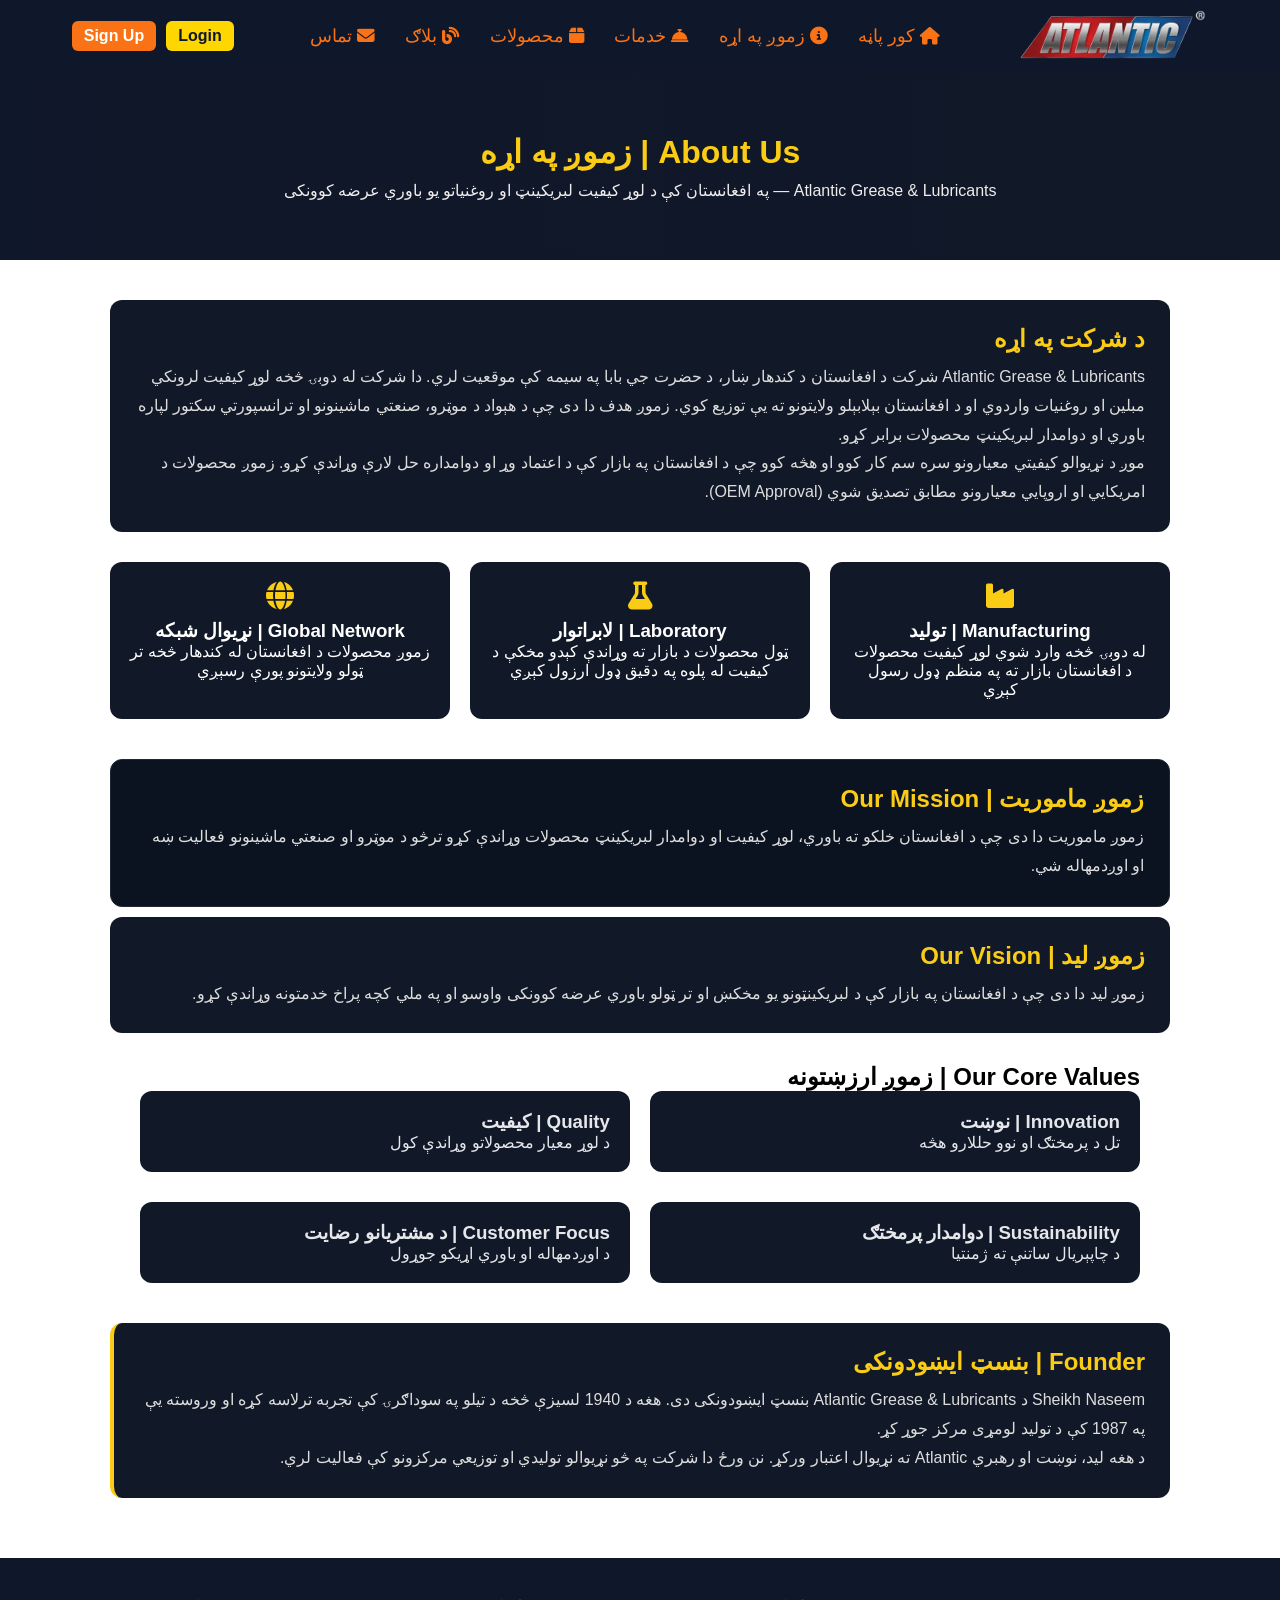
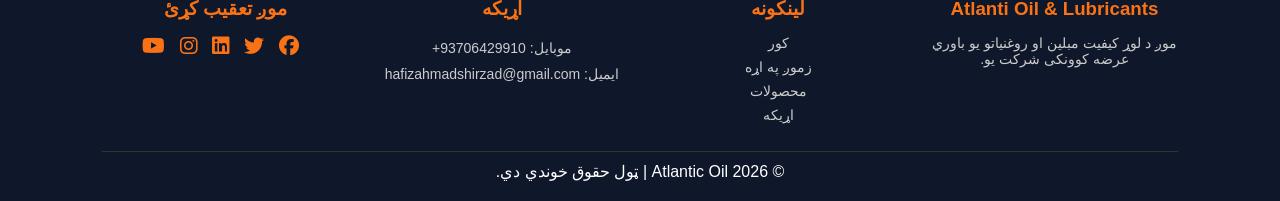
==== commit 9c0ae51f: "pages and sectoins updated" ====
--- a/about.html
+++ b/about.html
@@ -5,7 +5,7 @@
     <meta name="viewport" content="width=device-width, initial-scale=1.0" />
     <title>زموږ په اړه | About Us</title>
 
-    <link rel="stylesheet" href="./style.css" />
+    <link rel="stylesheet" href="style.css" />
     <link
       rel="stylesheet"
       href="https://cdnjs.cloudflare.com/ajax/libs/font-awesome/6.5.1/css/all.min.css"
@@ -21,8 +21,8 @@
       <div class="about-hero-content">
         <h1>About Us | زموږ په اړه</h1>
         <p>
-          Atlantic Grease & Lubricants (AGL) — د نړیوال کیفیت، نوښت او اعتماد
-          نوم
+          Atlantic Grease & Lubricants — په افغانستان کې د لوړ کیفیت لبریکینټ او
+          روغنیاتو یو باوري عرضه کوونکی
         </p>
       </div>
     </section>
@@ -33,16 +33,17 @@
       <div class="about-box">
         <h2>د شرکت په اړه</h2>
         <p>
-          Atlantic Grease & Lubricants (AGL) د Atlantic ډلې برخه ده چې د متحده
-          عربي اماراتو د شارجه، حمیره فری زون کې ثبت شوی نړیوال شرکت دی. دا شرکت
-          د اوو لسیزو څخه زیات تاریخ لري او په دوامداره څیړنه، پرمختګ او د
-          مشتریانو د رضایت لپاره کار کوي.
+          Atlantic Grease & Lubricants شرکت د افغانستان د کندهار ښار، د حضرت جي
+          بابا په سیمه کې موقعیت لري. دا شرکت له دوبۍ څخه لوړ کیفیت لرونکي مبلین
+          او روغنیات واردوي او د افغانستان بېلابېلو ولایتونو ته یې توزیع کوي.
+          زموږ هدف دا دی چې د هېواد د موټرو، صنعتي ماشینونو او ترانسپورتي سکتور
+          لپاره باوري او دوامدار لبریکینټ محصولات برابر کړو.
         </p>
 
         <p>
-          موږ د لوړ کیفیت معیارونو، دوامداره نوښت او نړیوالې پراختیا لپاره ژمن
-          یو. زموږ محصولات د امریکایي او اروپایي موټر جوړونکو لخوا تایید شوي
-          (OEM Approval).
+          موږ د نړیوالو کیفیتي معیارونو سره سم کار کوو او هڅه کوو چې د افغانستان
+          په بازار کې د اعتماد وړ او دوامداره حل لارې وړاندې کړو. زموږ محصولات د
+          امریکایي او اروپایي معیارونو مطابق تصدیق شوي (OEM Approval).
         </p>
       </div>
 
@@ -51,21 +52,27 @@
         <div class="info-card">
           <i class="fa-solid fa-industry"></i>
           <h3>Manufacturing | تولید</h3>
-          <p>پرمختللي فابریکې، عصري ټیکنالوژي او لوړ کیفیت تولیدي سیستمونه.</p>
+          <p>
+            له دوبۍ څخه وارد شوي لوړ کیفیت محصولات د افغانستان بازار ته په منظم
+            ډول رسول کېږي
+          </p>
         </div>
 
         <div class="info-card">
           <i class="fa-solid fa-flask"></i>
           <h3>Laboratory | لابراتوار</h3>
           <p>
-            پرمختللی QC او ISO accredited testing system د کیفیت تضمین لپاره.
+            ټول محصولات د بازار ته وړاندې کېدو مخکې د کیفیت له پلوه په دقیق ډول
+            ارزول کېږي
           </p>
         </div>
 
         <div class="info-card">
           <i class="fa-solid fa-globe"></i>
           <h3>Global Network | نړیوال شبکه</h3>
-          <p>په 60+ هیوادونو کې د توزیع قوي شبکه.</p>
+          <p>
+            زموږ محصولات د افغانستان له کندهار څخه تر ټولو ولایتونو پورې رسېږي
+          </p>
         </div>
       </div>
 
@@ -73,9 +80,9 @@
       <div class="about-box dark">
         <h2>زموږ ماموریت | Our Mission</h2>
         <p>
-          زموږ ماموریت د دوامدار راتلونکي لپاره د سوداګرۍ بدلون چټکول دي. موږ
-          هڅه کوو چې د خپلو مشتریانو لپاره ارزښت رامنځته کړو او د ټولنې پرمختګ
-          کې برخه واخلو.
+          زموږ ماموریت دا دی چې د افغانستان خلکو ته باوري، لوړ کیفیت او دوامدار
+          لبریکینټ محصولات وړاندې کړو ترڅو د موټرو او صنعتي ماشینونو فعالیت ښه
+          او اوږدمهاله شي.
         </p>
       </div>
 
@@ -83,9 +90,8 @@
       <div class="about-box">
         <h2>زموږ لید | Our Vision</h2>
         <p>
-          زموږ لید دا دی چې د نړۍ په کچه د لبریکینټ صنعت کې مخکښ شرکت واوسو. موږ
-          هڅه کوو چې د کیفیت، نوښت او دوامدار پرمختګ له لارې یو “one-window
-          solution” وړاندې کړو.
+          زموږ لید دا دی چې د افغانستان په بازار کې د لبریکینټونو یو مخکښ او تر
+          ټولو باوري عرضه کوونکی واوسو او په ملي کچه پراخ خدمتونه وړاندې کړو.
         </p>
       </div>
 
@@ -111,7 +117,7 @@
 
           <div class="value-card">
             <h3>Customer Focus | د مشتریانو رضایت</h3>
-            <p>د اوږدمهاله اړیکو جوړول</p>
+            <p>د اوږدمهاله او باوري اړیکو جوړول</p>
           </div>
         </div>
       </div>
@@ -121,13 +127,13 @@
         <h2>Founder | بنسټ ایښودونکی</h2>
         <p>
           Sheikh Naseem د Atlantic Grease & Lubricants بنسټ ایښودونکی دی. هغه د
-          1940 لسیزې څخه د تیلو سوداګرۍ پیل کړه او وروسته یې په 1987 کې د تولید
-          لومړی مرکز جوړ کړ.
+          1940 لسیزې څخه د تیلو په سوداګرۍ کې تجربه ترلاسه کړه او وروسته یې په
+          1987 کې د تولید لومړی مرکز جوړ کړ.
         </p>
 
         <p>
-          د هغه لید، نوښت او رهبري Atlantic ته نړیوال شهرت ورکړ. نن ورځ دا شرکت
-          په 6 نړیوالو تولیدي مرکزونو کې فعالیت لري.
+          د هغه لید، نوښت او رهبري Atlantic ته نړیوال اعتبار ورکړ. نن ورځ دا
+          شرکت په څو نړیوالو تولیدي او توزیعي مرکزونو کې فعالیت لري.
         </p>
       </div>
     </section>
@@ -140,15 +146,7 @@
         <!-- company -->
         <div class="footer-section">
           <h3>Atlanti Oil & Lubricants</h3>
-          <!-- <img
-            src="./images/logo.webp"
-            alt="logo"
-            width="200"
-            height="60"
-            ;
-            style="margin: 12px 0"
-          /> -->
-          <p>موږ د لوړ کیفیت مبلین او روغنیاتو عرضه کوونکي يو.</p>
+          <p>موږ د لوړ کیفیت مبلین او روغنیاتو یو باوري عرضه کوونکی شرکت یو.</p>
         </div>
 
         <!-- links -->
@@ -161,12 +159,14 @@
             <li><a href="/contact.html">اړیکه</a></li>
           </ul>
         </div>
+
         <!-- Contact -->
         <div class="footer-section">
           <h3>اړیکه</h3>
           <p class="contact">موبایل: 93706429910+</p>
           <p class="contact">ایمیل: hafizahmadshirzad@gmail.com</p>
         </div>
+
         <!-- social -->
         <div class="footer-section">
           <h3>موږ تعقیب کړئ</h3>
@@ -179,13 +179,13 @@
           </div>
         </div>
       </div>
+
       <!-- Bottom -->
-
       <div class="footer-bottom">
         <p>© 2026 Atlantic Oil | ټول حقوق خوندي دي.</p>
       </div>
     </footer>
 
-    <script src="/script.js"></script>
+    <script src="script.js"></script>
   </body>
 </html>
--- a/style.css
+++ b/style.css
@@ -3,6 +3,14 @@
   padding: 0;
   box-sizing: border-box;
   font-family: "Segoe UI", Tahoma, Geneva, Verdana, sans-serif;
+}
+
+html {
+  scroll-behavior: smooth;
+}
+
+section {
+  scroll-margin-top: 80px;
 }
 
 :root {
@@ -60,15 +68,14 @@
   display: flex;
 }
 
-.header ul li {
-  list-style-type: none;
+.header ul li,
+.header ul li a {
   margin: 5px;
   cursor: pointer;
-}
+  list-style-type: none;
+}
+
 .header ul li a {
-  list-style-type: none;
-  margin: 5px;
-  cursor: pointer;
   text-decoration: none;
   color: var(--secondary-color);
   font-size: 1.1rem;
@@ -187,6 +194,18 @@
     transition: max-height 0.3s ease;
   }
 
+  .nav-links a {
+    transition: 0.3s ease;
+  }
+
+  .nav-links a:hover {
+    transform: translateY(-2px);
+  }
+  .nav-links a.active {
+    color: gold;
+    border-bottom: 2px solid gold;
+  }
+
   #menu-toggle:checked ~ .nav-links {
     /* max-height: 420px; */
     max-height: 600px; /* safer */
@@ -254,16 +273,53 @@
   transition: 0.3s;
 }
 
+/*HEADER RESPONSIVENESS */
+@media (max-width: 768px) {
+  .header {
+    flex-wrap: wrap; /* allow wrapping */
+    height: auto; /* remove fixed height issue */
+    padding: 10px;
+    gap: 10px;
+  }
+
+  #logo img {
+    width: 8em; /* smaller logo */
+  }
+
+  header ul {
+    flex-direction: column; /* stack menu */
+    align-items: center;
+    width: 100%;
+  }
+
+  .nav-links {
+    width: 100%;
+  }
+
+  .btn {
+    width: 100%;
+    justify-content: center;
+  }
+}
+
+/* main */
+
+.main {
+  box-sizing: border-box;
+  margin: 0;
+  padding: 0;
+}
 /* Hero section */
 
 /*  //////////   HERO Desktop  ///////*/
 
 .hero {
   width: 100%;
-  height: 100vh;
-  /* background: var(--primary-color); */
-  background: linear-gradient(to left, #0f172a, #33424e);
-  background: url(./images/Atlantic-bg.webp) no-repeat center/cover;
+  height: max-content;
+
+  background:
+    linear-gradient(rgba(0, 0, 0, 0.6), rgba(0, 0, 0, 0.6)),
+    url("./images/Atlantic-bg.webp") center/cover no-repeat;
   color: var(--text-color);
   display: flex;
   flex-direction: row;
@@ -422,10 +478,93 @@
 
 .demo-video {
   width: 50%;
-  height: 500;
+  aspect-ratio: 16 / 9;
+  position: relative;
+  margin: 1em;
   border-radius: var(--border-radius);
   overflow: hidden;
-  margin: 1em;
+}
+
+.video-wrapper {
+  position: relative;
+  width: 100%;
+  max-width: 600px;
+  aspect-ratio: 16 / 9;
+  margin: 1em auto;
+}
+
+.video-wrapper iframe {
+  width: 100%;
+  height: 100%;
+  border-radius: var(--border-radius);
+}
+
+@media (max-width: 768px) {
+  .video-wrapper {
+    width: 90%;
+  }
+}
+/* ///////// system */
+/* =========================
+   SYSTEM OVERVIEW
+========================= */
+
+.system-overview {
+  padding: 60px 8%;
+  background: var(--bg-color);
+  color: var(--text-color);
+  text-align: center;
+}
+
+.system-overview .section-title {
+  margin-bottom: 20px;
+  color: var(--secondary-color);
+  font-size: 28px;
+}
+
+.overview-text {
+  max-width: 700px;
+  margin: 0 auto 40px;
+  line-height: 1.8;
+  color: #d1d5db;
+}
+
+/* cards */
+
+.overview-cards {
+  display: flex;
+  gap: 20px;
+  justify-content: center;
+  flex-wrap: wrap;
+}
+
+.overview-card {
+  flex: 1 1 220px;
+  background: #172033;
+  padding: 20px;
+  border-radius: var(--border-radius);
+  box-shadow: var(--box-shadow);
+  transition: var(--transition);
+}
+
+.overview-card i {
+  font-size: 28px;
+  color: var(--secondary-color);
+  margin-bottom: 10px;
+}
+
+.overview-card h3 {
+  margin-bottom: 10px;
+  color: #fff;
+}
+
+.overview-card p {
+  font-size: 14px;
+  color: #ccc;
+}
+
+.overview-card:hover {
+  transform: translateY(-5px);
 }
 
 /* ========   Demo Mobile  ======== */
@@ -438,13 +577,95 @@
 
   .demo-info,
   .demo-video {
-    width: 100%;
+    width: 90%;
     height: 280;
+    margin: 1em;
+  }
+  .demo-info h3 {
+    font-weight: 600;
+    font-size: 1.2em;
+    text-align: center;
+    color: var(--secondary-color);
+    margin-bottom: 20px;
+  }
+
+  .demo-info p {
+    color: #222;
+    line-height: 1.6;
+    font-size: 0.9em;
+    margin-bottom: 20px;
   }
 }
 
 /* //////////////////// */
 
+/* =========================
+   FEATURES (MERGED)
+========================= */
+
+.features {
+  padding: 60px 8%;
+  background: var(--primary-color);
+  color: var(--text-color);
+  text-align: center;
+}
+
+.features .section-title {
+  margin-bottom: 40px;
+  color: var(--secondary-color);
+}
+
+/* GRID */
+
+.features-grid {
+  display: grid;
+  /* grid-template-columns: repeat(3, 1fr); */
+  grid-template-columns: repeat(auto-fit, minmax(220px, 1fr));
+  gap: 25px;
+}
+
+/* CARD */
+
+.feature-card {
+  background: #111827;
+  padding: 20px;
+  border-radius: var(--border-radius);
+  box-shadow: var(--box-shadow);
+  transition: var(--transition);
+}
+
+.feature-card i {
+  font-size: 28px;
+  color: var(--secondary-color);
+  margin-bottom: 12px;
+}
+
+.feature-card h3 {
+  margin-bottom: 10px;
+}
+
+.feature-card p {
+  font-size: 14px;
+  color: #d1d5db;
+}
+
+.feature-card:hover {
+  transform: translateY(-5px);
+}
+
+/* RESPONSIVE */
+
+@media (max-width: 900px) {
+  .features-grid {
+    grid-template-columns: repeat(2, 1fr);
+  }
+}
+
+@media (max-width: 500px) {
+  .features-grid {
+    grid-template-columns: 1fr;
+  }
+}
 /* slider cards */
 .slider-section {
   width: 100%;
@@ -486,13 +707,12 @@
   margin-bottom: 15px;
 }
 
-/* .faq {
-  padding: 10px;
-} */
+/* //// */
 
 /* FAQ section */
 
-/* standar and modern FAQ design like + sign clicked the answer is shown*/
+/* FAQ section */
+
 .faq {
   padding: 60px 8%;
   background: var(--light-gray);
@@ -509,53 +729,68 @@
   color: var(--secondary-color);
 }
 
-/* FAQ Item should be like a collapsible card like real world  */
+/* FAQ Item */
 
 .faq-item {
   background: #ffffff;
   margin-bottom: 15px;
-  padding: 20px;
   border-radius: var(--border-radius);
   box-shadow: var(--shadow);
+  overflow: hidden;
+  transition: 0.3s;
 }
 
 .faq-item:hover {
   background: #fcf9f9;
-  margin-bottom: 15px;
-  padding: 20px;
-  border-radius: var(--border-radius);
-  box-shadow: var(--shadow);
   transform: scale(1.01);
 }
 
-.faq-item h3 {
-  margin-bottom: 10px;
-  color: var(--primary-color);
-}
-
+/* hide checkbox */
+.faq-item input {
+  display: none;
+}
+
+/* question (label) */
+.faq-item label {
+  display: block;
+  padding: 15px;
+  background: var(--bg-color);
+  cursor: pointer;
+  font-weight: bold;
+  color: var(--secondary-color);
+  position: relative;
+}
+
+/* + icon */
+.faq-item label::after {
+  content: "+";
+  position: absolute;
+  right: 15px;
+  font-size: 18px;
+  transition: 0.3s;
+}
+
+/* - icon when open */
+.faq-item input:checked + label::after {
+  content: "-";
+}
+
+/* ANSWER (p) */
 .faq-item p {
-  color: #444;
-}
-
-/* /////////////////// */
-.item input {
-  display: none;
-}
-.item label {
-  display: block;
-  font-weight: bold;
-  cursor: pointer;
-  color: var(--primary-color);
-}
-.item p {
   max-height: 0;
   overflow: hidden;
-  transition: var(--transition);
-}
-
-.item input:checked ~ p {
-  max-height: 100px;
-  margin-top: 10px;
+  background: #ffffff;
+  padding: 0 15px;
+  color: #444;
+  transition:
+    max-height 0.35s ease,
+    padding 0.35s ease;
+}
+
+/* SHOW ANSWER */
+.faq-item input:checked ~ p {
+  max-height: 200px;
+  padding: 15px;
 }
 
 /*  test monial*/
@@ -783,35 +1018,7 @@
 
 /* 
 
-HEADER RESPONSIVENESS */
-
-@media (max-width: 768px) {
-  .header {
-    flex-wrap: wrap; /* allow wrapping */
-    height: auto; /* remove fixed height issue */
-    padding: 10px;
-    gap: 10px;
-  }
-
-  #logo img {
-    width: 8em; /* smaller logo */
-  }
-
-  header ul {
-    flex-direction: column; /* stack menu */
-    align-items: center;
-    width: 100%;
-  }
-
-  .nav-links {
-    width: 100%;
-  }
-
-  .btn {
-    width: 100%;
-    justify-content: center;
-  }
-}
+
 
 /* //// */
 
@@ -1078,3 +1285,44 @@
     grid-template-columns: 1fr;
   }
 }
+
+/* /// */
+.auth-buttons {
+  display: flex;
+  gap: 10px;
+}
+
+.login-btn,
+.signup-btn {
+  padding: 6px 12px;
+  border-radius: 6px;
+  text-decoration: none;
+  font-weight: 600;
+}
+
+.login-btn {
+  background: gold;
+  color: #0f172a;
+}
+
+.signup-btn {
+  background: var(--secondary-color);
+  color: white;
+}
+@media (max-width: 768px) {
+  .auth-buttons {
+    display: none;
+  }
+}
+
+.mobile-auth {
+  display: none;
+  flex-direction: column;
+  gap: 10px;
+}
+
+@media (max-width: 768px) {
+  .mobile-auth {
+    display: flex;
+  }
+}
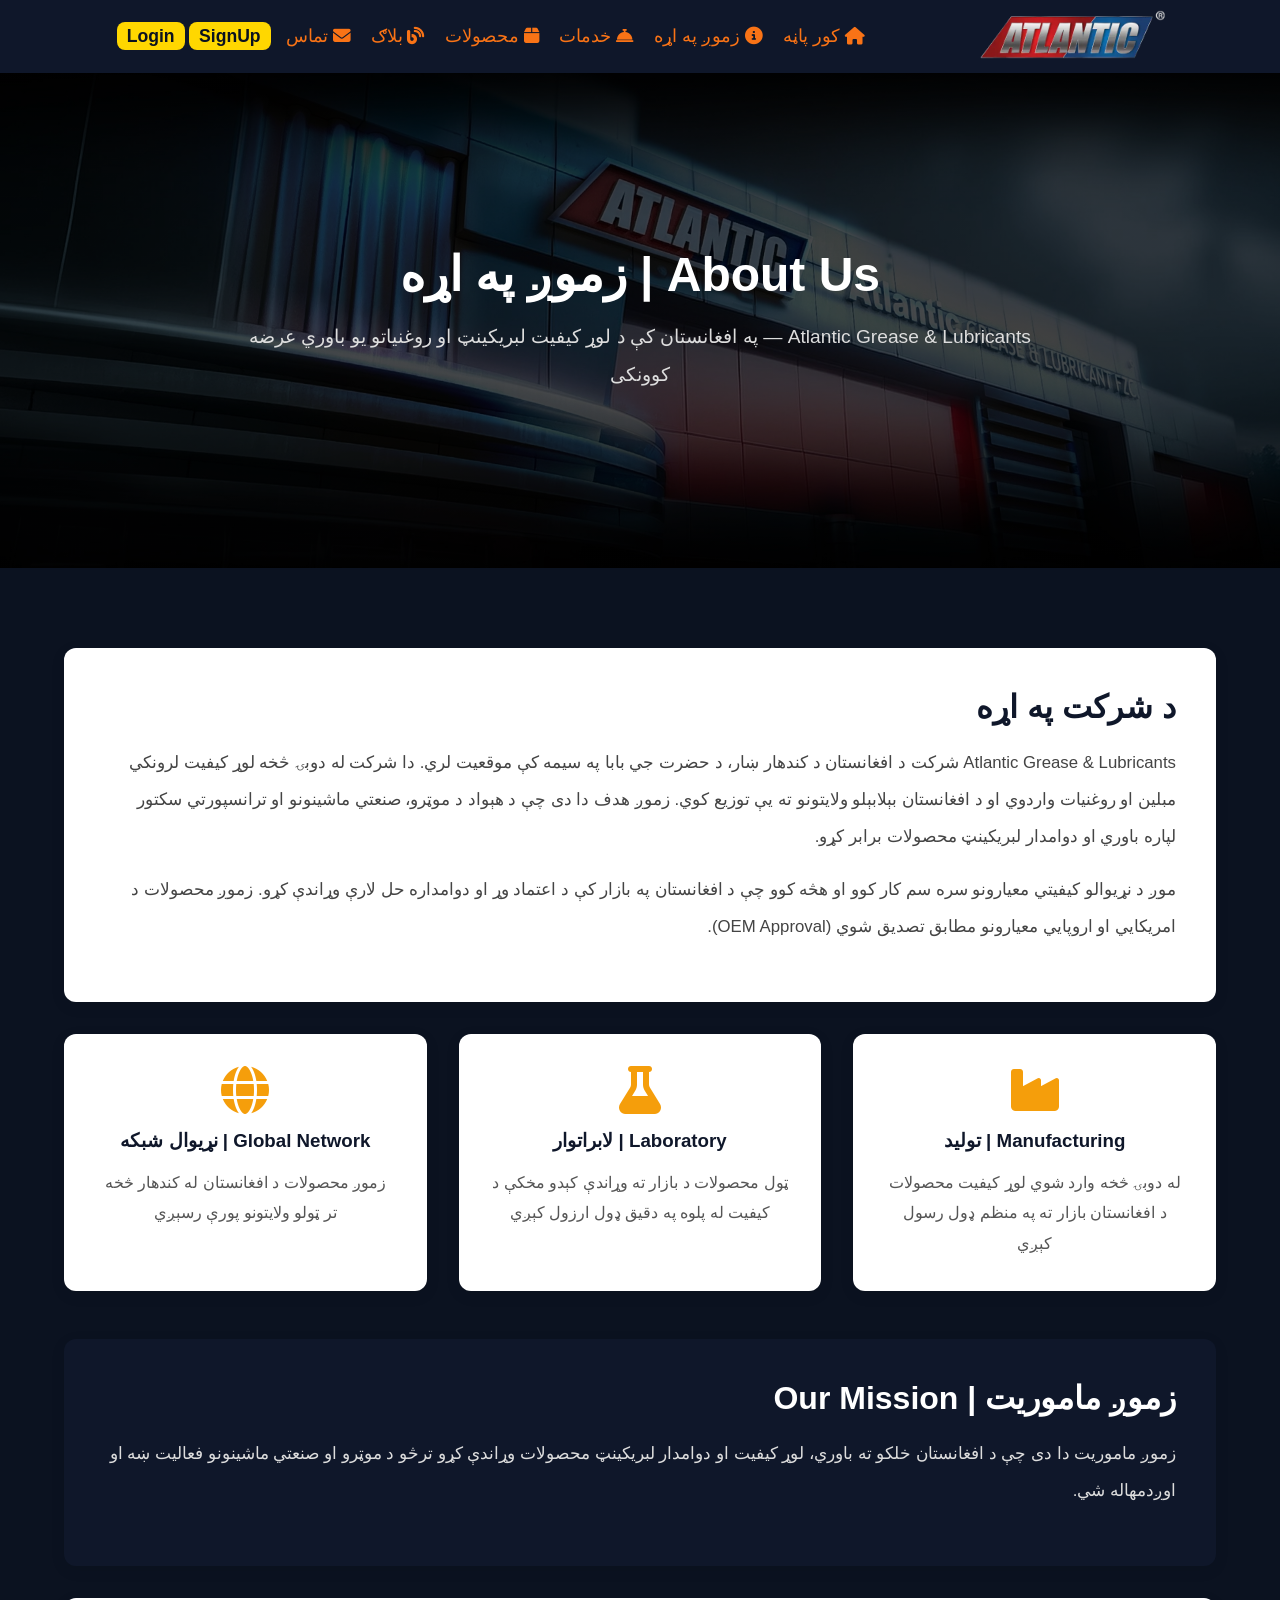
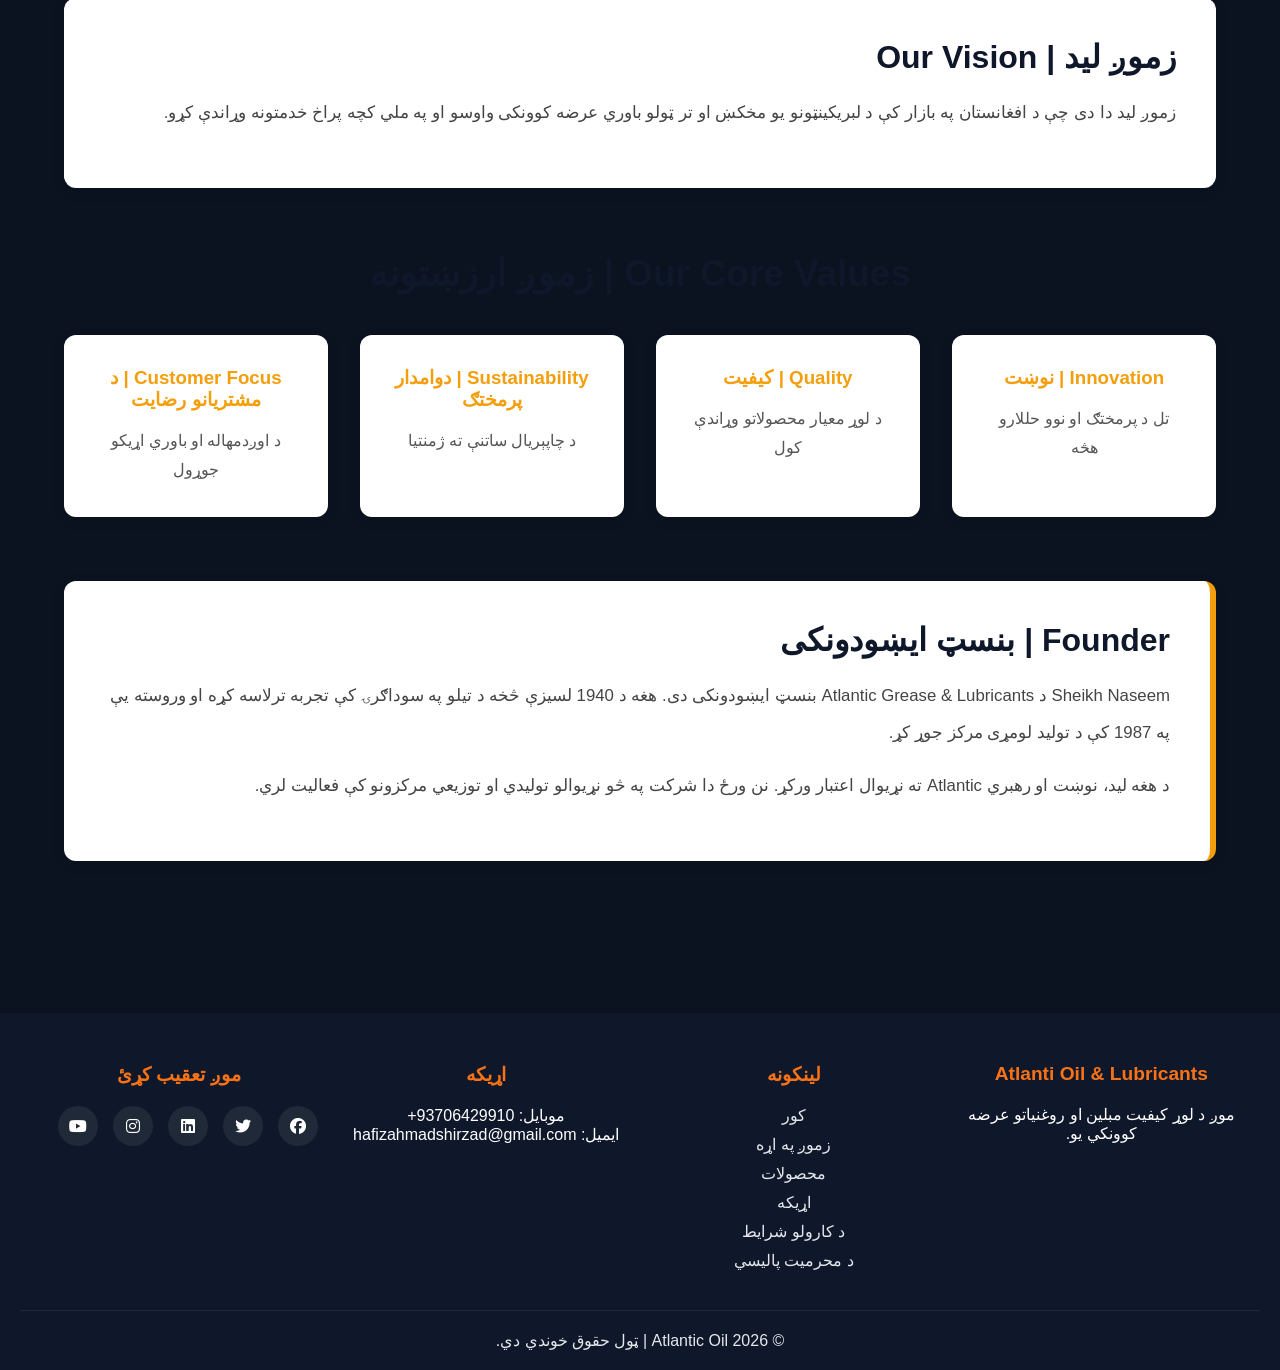
==== commit 498c9e34: "fianal requirements applied" ====
--- a/about.html
+++ b/about.html
@@ -6,6 +6,7 @@
     <title>زموږ په اړه | About Us</title>
 
     <link rel="stylesheet" href="style.css" />
+    <link rel="stylesheet" href="about.css" />
     <link
       rel="stylesheet"
       href="https://cdnjs.cloudflare.com/ajax/libs/font-awesome/6.5.1/css/all.min.css"
@@ -139,53 +140,8 @@
     </section>
 
     <!-- FOOTER -->
-    <!-- <div id="footer"></div> -->
-    <!-- 1.7 Footer section -->
-    <footer class="footer">
-      <div class="footer-container">
-        <!-- company -->
-        <div class="footer-section">
-          <h3>Atlanti Oil & Lubricants</h3>
-          <p>موږ د لوړ کیفیت مبلین او روغنیاتو یو باوري عرضه کوونکی شرکت یو.</p>
-        </div>
+    <div id="footer"></div>
 
-        <!-- links -->
-        <div class="footer-section">
-          <h3>لینکونه</h3>
-          <ul>
-            <li><a href="/index.html">کور</a></li>
-            <li><a href="/about.html">زموږ په اړه</a></li>
-            <li><a href="/products.html">محصولات</a></li>
-            <li><a href="/contact.html">اړیکه</a></li>
-          </ul>
-        </div>
-
-        <!-- Contact -->
-        <div class="footer-section">
-          <h3>اړیکه</h3>
-          <p class="contact">موبایل: 93706429910+</p>
-          <p class="contact">ایمیل: hafizahmadshirzad@gmail.com</p>
-        </div>
-
-        <!-- social -->
-        <div class="footer-section">
-          <h3>موږ تعقیب کړئ</h3>
-          <div class="social-icons">
-            <a href="#"><i class="fab fa-facebook"></i></a>
-            <a href="#"><i class="fab fa-twitter"></i></a>
-            <a href="#"><i class="fab fa-linkedin"></i></a>
-            <a href="#"><i class="fab fa-instagram"></i></a>
-            <a href="#"><i class="fab fa-youtube"></i></a>
-          </div>
-        </div>
-      </div>
-
-      <!-- Bottom -->
-      <div class="footer-bottom">
-        <p>© 2026 Atlantic Oil | ټول حقوق خوندي دي.</p>
-      </div>
-    </footer>
-
-    <script src="script.js"></script>
+    <script type="module" src="script.js"></script>
   </body>
 </html>
--- a/style.css
+++ b/style.css
@@ -1,77 +1,67 @@
+/* General Reset */
 * {
   margin: 0;
   padding: 0;
   box-sizing: border-box;
   font-family: "Segoe UI", Tahoma, Geneva, Verdana, sans-serif;
 }
-
 html {
   scroll-behavior: smooth;
 }
-
 section {
   scroll-margin-top: 80px;
 }
-
 :root {
-  /* root colors */
+  /* Root Colors */
   --primary-color: #0f172a;
   --secondary-color: #f97316;
-  --terary-color: blue;
-
-  /* supporting colors */
+  --tertiary-color: blue;
+  /* Supporting Colors */
   --text-color: #ffffff;
   --light-gray: #f1f1f1;
   --dark-gray: #1f2937;
   --bg-color: #111827;
   --text: #e5e7eb;
 
-  /* optional */
+  /* Optional */
   --border-radius: 10px;
   --transition: 0.3s ease;
-  /* shadow */
   --shadow: 0 4px 10px rgba(0, 0, 0, 0.2);
   --box-shadow: 0 4px 10px rgba(0, 0, 0, 0.3);
-  /* animition */
   --animation: fadeIn 0.5s ease;
-  /* transform */
   --transform: translateY(-5px);
-  /* hover */
   --hover: opacity(0.9);
 }
 
-/* ////////////////////////////// */
-/* =========================
-   HEADER (Desktop)
-========================= */
-
+body.dark {
+  background: var(--primary-color);
+  color: var(--text-color);
+}
+
+/* Header Styles */
 .header {
   padding: 10px;
   width: 100%;
   min-height: 70px;
-  height: auto;
+  display: flex;
   flex-wrap: wrap;
-  color: var(--text-color);
-  display: flex;
-  flex-direction: row;
   align-items: center;
   justify-content: space-evenly;
   background-color: var(--primary-color);
+  color: var(--text-color);
 }
 
 /* Logo */
-
 #logo img {
   width: 12em;
 }
+
 .header ul {
   display: flex;
 }
 
-.header ul li,
-.header ul li a {
+.header ul li {
   margin: 5px;
-  cursor: pointer;
   list-style-type: none;
 }
 
@@ -80,15 +70,12 @@
   color: var(--secondary-color);
   font-size: 1.1rem;
   font-weight: 500;
-  /* border: 1px solid gray; */
   border-radius: 6px;
   padding: 2px 5px;
-}
+  transition: var(--transition);
+}
+
 .header ul li a:hover {
-  list-style-type: none;
-  margin: 5px;
-  cursor: pointer;
-  text-decoration: none;
   color: gold;
 }
 
@@ -97,8 +84,6 @@
   align-items: center;
   justify-content: center;
   gap: 0.8em;
-  list-style: none;
-  text-decoration: none;
 }
 
 .header-btn a {
@@ -106,72 +91,73 @@
   font-weight: 600;
 }
 
-#login {
+/* Buttons */
+#login,
+#signup {
   background: gold;
   color: #0b1220;
   font-weight: 700;
   padding: 4px 10px;
   border-radius: 8px;
+  transition: var(--transition);
 }
 
 #login:hover {
-  opacity: 0.9;
   color: blue;
-  padding: 4px 10px;
-  border-radius: 8px;
-}
-
-#signup {
-  background: gold;
-  color: #0b1220;
-  font-weight: 700;
-
-  padding: 4px 10px;
-  border-radius: 8px;
-}
+}
+
 #signup:hover {
-  /* background: rgb(194, 176, 74); */
-  opacity: 0.9;
-
   color: darkblue;
-  padding: 4px 10px;
-  border-radius: 8px;
-}
+}
+
 .btn i {
   font-size: 20px;
   color: #333;
 }
 
-/* nav links */
+/* Hamburger Menu */
 #menu-toggle {
   display: none;
   font-size: 24px;
   cursor: pointer;
-  color: white;
-}
-
-/* This is for hiding hamburger menu in Desktop */
+  color: var(--text-color);
+}
+
 .menu-icon {
   display: none;
   cursor: pointer;
 }
 
-/* HEADER DESKTOP FIX */
-.mobile-auth {
-  /* display: flex;
-  flex-direction: row; */
-  align-items: center;
-  gap: 10px;
-}
-/* =========================
-   HEADER (Mobile)
-
-   
-========================= */
+.menu-icon span {
+  display: block;
+  width: 25px;
+  height: 3px;
+  background: var(--text-color);
+  margin: 5px 0;
+  transition: var(--transition);
+}
+
+#menu-toggle:checked + .menu-icon span:nth-child(1) {
+  transform: rotate(45deg) translate(5px, 5px);
+}
+
+#menu-toggle:checked + .menu-icon span:nth-child(2) {
+  opacity: 0;
+}
+
+#menu-toggle:checked + .menu-icon span:nth-child(3) {
+  transform: rotate(-45deg) translate(6px, -6px);
+}
+
+/* Responsive Styles */
 @media (max-width: 768px) {
   .header {
     justify-content: space-between;
-    flex-wrap: wrap;
+    gap: 10px;
+  }
+
+  #logo img {
+    width: 8em;
   }
 
   .menu-icon {
@@ -184,928 +170,420 @@
     right: 0;
     width: 100%;
     background: var(--primary-color);
-
     display: flex;
     flex-direction: column;
     text-align: center;
-
     max-height: 0;
     overflow: hidden;
-    transition: max-height 0.3s ease;
+    transition: max-height var(--transition);
   }
 
   .nav-links a {
-    transition: 0.3s ease;
+    transition: var(--transition);
   }
 
   .nav-links a:hover {
-    transform: translateY(-2px);
-  }
+    transform: var(--transform);
+  }
+
   .nav-links a.active {
     color: gold;
     border-bottom: 2px solid gold;
   }
 
   #menu-toggle:checked ~ .nav-links {
-    /* max-height: 420px; */
-    max-height: 600px; /* safer */
-  }
-
-  /* .header-btn {
-    display: none;
-  } */
-}
-/* //////////////////////// */
-
-.mobile-auth {
-  /* display: none; */
-  flex-direction: column;
-  gap: 10px;
-}
-
-/* .mobile-auth a {
-  background: var(--secondary-color);
-  color: var(--primary-color);
-  padding: 8px;
-  border-radius: 6px;
-} */
-
-/* MOBILE */
-@media (max-width: 768px) {
+    max-height: 1200px;
+  }
+
   .mobile-auth {
     display: flex;
-  }
-
-  /* .header-btn {
-    display: none;
-  } */
-}
-/* ////////////////////////// */
-/* hamberger menu */
-/* hide menu by default on mobile */
-
-/* ========================= */
-/* MOBILE MENU (768px ↓) */
-/* ========================= */
-
-.menu-icon span {
-  display: block;
-  width: 25px;
-  height: 3px;
-  background: white;
-  margin: 5px 0;
-}
-/* hamberger menu */
-
-#menu-toggle:checked + .menu-icon span:nth-child(1) {
-  transform: rotate(45deg) translate(5px, 5px);
-}
-
-#menu-toggle:checked + .menu-icon span:nth-child(2) {
-  opacity: 0;
-}
-
-#menu-toggle:checked + .menu-icon span:nth-child(3) {
-  transform: rotate(-45deg) translate(6px, -6px);
-}
-
-.menu-icon span {
-  transition: 0.3s;
-}
-
-/*HEADER RESPONSIVENESS */
-@media (max-width: 768px) {
-  .header {
-    flex-wrap: wrap; /* allow wrapping */
-    height: auto; /* remove fixed height issue */
-    padding: 10px;
+    flex-direction: column;
     gap: 10px;
   }
-
-  #logo img {
-    width: 8em; /* smaller logo */
-  }
-
-  header ul {
-    flex-direction: column; /* stack menu */
-    align-items: center;
-    width: 100%;
-  }
-
-  .nav-links {
-    width: 100%;
-  }
-
-  .btn {
-    width: 100%;
-    justify-content: center;
-  }
-}
-
-/* main */
-
-.main {
-  box-sizing: border-box;
-  margin: 0;
-  padding: 0;
-}
-/* Hero section */
-
-/*  //////////   HERO Desktop  ///////*/
-
+}
+
+/* Hero Section */
 .hero {
-  width: 100%;
-  height: max-content;
-
-  background:
-    linear-gradient(rgba(0, 0, 0, 0.6), rgba(0, 0, 0, 0.6)),
-    url("./images/Atlantic-bg.webp") center/cover no-repeat;
+  background: linear-gradient(135deg, var(--primary-color), var(--dark-gray));
+  padding: 60px 20px;
   color: var(--text-color);
+}
+
+.hero-container {
+  max-width: 1200px;
+  margin: 0 auto;
   display: flex;
-  flex-direction: row;
-  align-items: center;
-  justify-content: space-evenly;
-  padding: 8px 8%;
-  margin: 3px;
-}
-
-.hero-container {
-  width: 100%;
-  height: 100%;
-  display: flex;
+  flex-wrap: wrap;
   align-items: center;
   justify-content: space-between;
   gap: 30px;
 }
 
-.hero .hero-text {
-  margin: 3px;
+.hero-text {
   flex: 1;
-  display: flex;
-  flex-direction: column;
-  align-items: center;
-  justify-content: center;
+  min-width: 300px;
 }
 
 .hero-text h1 {
-  /* font-size: 36px; */
-  font-size: 3em;
+  font-size: 2.5rem;
+  margin-bottom: 15px;
+  color: var(--secondary-color);
+}
+
+.hero-text p {
+  font-size: 1.2rem;
   margin-bottom: 20px;
-  text-align: center;
-  font-weight: 700;
-  line-height: 1.3;
-}
-.hero-text p {
-  font-size: 18px;
-  margin-bottom: 20px;
-  color: #ccc;
-}
-
-.hero .hero-image {
-  /* width: 50%; */
-  border-radius: var(--border-radius);
-  margin: 6px;
-  flex: 1;
-  /* display: flex;
-
-  align-items: center;
-  justify-content: center; */
-  /* background: url("./images/hero.webp") no-repeat cover; */
-}
-.hero .hero-image img {
-  width: 100%;
-  border-radius: var(--border-radius);
+  color: var(--text);
 }
 
 .hero-btn {
   display: inline-block;
-  padding: 12px 25px;
   background: var(--secondary-color);
   color: white;
+  padding: 12px 30px;
+  border-radius: 8px;
+  text-decoration: none;
+  font-weight: 600;
+  transition: var(--transition);
+}
+
+.hero-btn:hover {
+  transform: translateY(-2px);
+  box-shadow: var(--shadow);
+}
+
+.hero-image {
+  flex: 1;
+  min-width: 300px;
+  text-align: center;
+}
+
+.hero-image img {
+  max-width: 100%;
+  height: auto;
+  border-radius: 12px;
+  box-shadow: var(--box-shadow);
+}
+
+/* Section Title */
+.section-title {
+  text-align: center;
+  font-size: 2rem;
+  margin-bottom: 40px;
+  color: var(--secondary-color);
+}
+
+/* Features Grid */
+.features-grid {
+  display: grid;
+  grid-template-columns: repeat(auto-fit, minmax(280px, 1fr));
+  gap: 25px;
+  max-width: 1200px;
+  margin: 0 auto;
+  padding: 20px;
+}
+
+/* Feature Card */
+.feature-card {
+  background: var(--dark-gray);
   border-radius: var(--border-radius);
-  text-decoration: none;
-  box-shadow: 0 4px 15px rgba(249, 115, 22, 0.4);
+  padding: 30px;
+  text-align: center;
   transition: var(--transition);
-}
-
-.hero-btn:hover {
-  opacity: 0.9;
-  transform: scale(1.05);
-  transform: translateY(-3px);
-}
-
-/* ///// */
-
-/* Hero responsiveness */
-/* =========================
-   HERO (Mobile)
-========================= */
-@media (max-width: 768px) {
-  .hero-container {
-    flex-direction: column;
-    text-align: center;
-  }
-
-  .hero-text h1 {
-    /* relative font size for responsive design */
-    font-size: 2em;
-  }
-
-  .hero-image {
-    width: 80%;
-  }
-  .hero-image img {
-    width: 100%;
-  }
-}
-
-/* media qery for 420px under */
-@media (max-width: 420px) {
-  .hero-text h1 {
-    font-size: 1.1em;
-  }
-  .hero-text p {
-    font-size: 0.9em;
-  }
-
-  .hero-image {
-    width: 100%;
-  }
-}
-/* ///// */
+  box-shadow: var(--shadow);
+}
+
+.feature-card:hover {
+  transform: translateY(-5px);
+  box-shadow: var(--box-shadow);
+}
+
+.feature-card i {
+  font-size: 3rem;
+  color: var(--secondary-color);
+  margin-bottom: 15px;
+}
+
+.feature-card h3 {
+  font-size: 1.3rem;
+  margin-bottom: 10px;
+  color: var(--text-color);
+}
+
+.feature-card p {
+  color: var(--text);
+  line-height: 1.6;
+}
 
 /* Demo Section */
-
-/* demo Desktop */
-
 .demo {
-  width: 100%;
-  height: auto;
-  display: flex;
-  align-items: center;
-  justify-content: space-evenly;
+  padding: 60px 20px;
+  background: var(--primary-color);
 }
 
 .demo-info {
-  padding: 20px;
-  box-shadow: var(--box-shadow);
-  border: 1px solid #333 transparent;
-  width: 50%;
-  height: 500;
-  border-radius: var(--border-radius);
-  overflow: hidden;
-  margin: 1em;
-}
-.demo-info:hover {
-  box-shadow: var(--shadow);
-  border: 1px solid #d1caca;
-  transform: translateY(-5px);
-}
+  max-width: 800px;
+  margin: 0 auto 30px;
+  text-align: center;
+}
+
 .demo-info h3 {
-  font-weight: 600;
-  font-size: 2.5em;
-  text-align: center;
+  font-size: 2rem;
+  margin-bottom: 15px;
   color: var(--secondary-color);
-  margin-bottom: 20px;
 }
 
 .demo-info p {
-  color: #222;
+  color: var(--text);
   line-height: 1.6;
-  font-size: 1.5em;
-  margin-bottom: 20px;
-}
-
-.demo-video {
-  width: 50%;
-  aspect-ratio: 16 / 9;
-  position: relative;
-  margin: 1em;
-  border-radius: var(--border-radius);
-  overflow: hidden;
 }
 
 .video-wrapper {
   position: relative;
-  width: 100%;
-  max-width: 600px;
-  aspect-ratio: 16 / 9;
-  margin: 1em auto;
-}
-
-.video-wrapper iframe {
-  width: 100%;
-  height: 100%;
-  border-radius: var(--border-radius);
-}
-
-@media (max-width: 768px) {
-  .video-wrapper {
-    width: 90%;
-  }
-}
-/* ///////// system */
-/* =========================
-   SYSTEM OVERVIEW
-========================= */
-
-.system-overview {
-  padding: 60px 8%;
-  background: var(--bg-color);
-  color: var(--text-color);
-  text-align: center;
-}
-
-.system-overview .section-title {
-  margin-bottom: 20px;
-  color: var(--secondary-color);
-  font-size: 28px;
-}
-
-.overview-text {
-  max-width: 700px;
-  margin: 0 auto 40px;
-  line-height: 1.8;
-  color: #d1d5db;
-}
-
-/* cards */
-
-.overview-cards {
-  display: flex;
-  gap: 20px;
-  justify-content: center;
-  flex-wrap: wrap;
-}
-
-.overview-card {
-  flex: 1 1 220px;
-  background: #172033;
-  padding: 20px;
+  padding-bottom: 56.25%;
+  height: 0;
+  overflow: hidden;
+  max-width: 800px;
+  margin: 0 auto;
   border-radius: var(--border-radius);
   box-shadow: var(--box-shadow);
-  transition: var(--transition);
-}
-
-.overview-card i {
-  font-size: 28px;
-  color: var(--secondary-color);
-  margin-bottom: 10px;
-}
-
-.overview-card h3 {
-  margin-bottom: 10px;
-  color: #fff;
-}
-
-.overview-card p {
-  font-size: 14px;
-  color: #ccc;
-}
-
-.overview-card:hover {
-  transform: translateY(-5px);
-}
-
-/* ========   Demo Mobile  ======== */
-
-@media (max-width: 768px) {
-  .demo {
-    flex-direction: column;
-    text-align: center;
-  }
-
-  .demo-info,
-  .demo-video {
-    width: 90%;
-    height: 280;
-    margin: 1em;
-  }
-  .demo-info h3 {
-    font-weight: 600;
-    font-size: 1.2em;
-    text-align: center;
-    color: var(--secondary-color);
-    margin-bottom: 20px;
-  }
-
-  .demo-info p {
-    color: #222;
-    line-height: 1.6;
-    font-size: 0.9em;
-    margin-bottom: 20px;
-  }
-}
-
-/* //////////////////// */
-
-/* =========================
-   FEATURES (MERGED)
-========================= */
-
-.features {
-  padding: 60px 8%;
-  background: var(--primary-color);
-  color: var(--text-color);
-  text-align: center;
-}
-
-.features .section-title {
-  margin-bottom: 40px;
-  color: var(--secondary-color);
-}
-
-/* GRID */
-
-.features-grid {
-  display: grid;
-  /* grid-template-columns: repeat(3, 1fr); */
-  grid-template-columns: repeat(auto-fit, minmax(220px, 1fr));
-  gap: 25px;
-}
-
-/* CARD */
-
-.feature-card {
-  background: #111827;
-  padding: 20px;
-  border-radius: var(--border-radius);
-  box-shadow: var(--box-shadow);
-  transition: var(--transition);
-}
-
-.feature-card i {
-  font-size: 28px;
-  color: var(--secondary-color);
-  margin-bottom: 12px;
-}
-
-.feature-card h3 {
-  margin-bottom: 10px;
-}
-
-.feature-card p {
-  font-size: 14px;
-  color: #d1d5db;
-}
-
-.feature-card:hover {
-  transform: translateY(-5px);
-}
-
-/* RESPONSIVE */
-
-@media (max-width: 900px) {
-  .features-grid {
-    grid-template-columns: repeat(2, 1fr);
-  }
-}
-
-@media (max-width: 500px) {
-  .features-grid {
-    grid-template-columns: 1fr;
-  }
-}
-/* slider cards */
-.slider-section {
-  width: 100%;
-  height: auto;
-  flex-wrap: wrap;
-  padding: 30px;
-  display: flex;
-  align-items: center;
-  /* justify-content: space-evenly; */
-  justify-content: center;
-  gap: 30px;
-}
-
-.slider-section .card {
-  width: 34%;
-  height: auto;
-  /* border: 2px solid rgb(99, 19, 247); */
-  display: flex;
-  flex: 1 1 220px;
-  flex-direction: column;
-  align-items: center;
-  justify-content: space-evenly;
-  border-radius: var(--border-radius);
-  flex-wrap: wrap;
-  text-align: center;
-  transition: var(--transition);
-  padding: 16px 28px;
-  box-shadow: var(--box-shadow);
-}
-
-.slider-section .card:hover {
-  transform: translateY(-5px);
-  box-shadow: var(--shadow);
-}
-
-.slider-section i {
-  font-size: 30px;
-  color: var(--secondary-color);
-  margin-bottom: 15px;
-}
-
-/* //// */
-
-/* FAQ section */
-
-/* FAQ section */
-
-.faq {
-  padding: 60px 8%;
-  background: var(--light-gray);
-}
-
-.faq-container {
-  max-width: 800px;
-  margin: auto;
-}
-
-.faq-title {
-  text-align: center;
-  margin-bottom: 30px;
-  color: var(--secondary-color);
-}
-
-/* FAQ Item */
-
-.faq-item {
-  background: #ffffff;
-  margin-bottom: 15px;
-  border-radius: var(--border-radius);
-  box-shadow: var(--shadow);
-  overflow: hidden;
-  transition: 0.3s;
-}
-
-.faq-item:hover {
-  background: #fcf9f9;
-  transform: scale(1.01);
-}
-
-/* hide checkbox */
-.faq-item input {
-  display: none;
-}
-
-/* question (label) */
-.faq-item label {
-  display: block;
-  padding: 15px;
-  background: var(--bg-color);
-  cursor: pointer;
-  font-weight: bold;
-  color: var(--secondary-color);
-  position: relative;
-}
-
-/* + icon */
-.faq-item label::after {
-  content: "+";
-  position: absolute;
-  right: 15px;
-  font-size: 18px;
-  transition: 0.3s;
-}
-
-/* - icon when open */
-.faq-item input:checked + label::after {
-  content: "-";
-}
-
-/* ANSWER (p) */
-.faq-item p {
-  max-height: 0;
-  overflow: hidden;
-  background: #ffffff;
-  padding: 0 15px;
-  color: #444;
-  transition:
-    max-height 0.35s ease,
-    padding 0.35s ease;
-}
-
-/* SHOW ANSWER */
-.faq-item input:checked ~ p {
-  max-height: 200px;
-  padding: 15px;
-}
-
-/*  test monial*/
-/* Testimonials Section */
-.testimonials {
-  padding: 60px 8%;
-  background: var(--primary-color);
-  color: var(--text-color);
-}
-
-.section-title {
-  text-align: center;
-  margin-bottom: 40px;
-  font-size: 28px;
-  color: var(--secondary-color);
-}
-
-.testimonials-container {
-  display: flex;
-  gap: 18px;
-  justify-content: space-between;
-  flex-wrap: wrap;
-}
-
-.testimonial-card {
-  flex: 1 1 210px;
-  background: #172033;
-  padding: 20px;
-  border-radius: var(--border-radius);
-  box-shadow: var(--shadow);
-  transition: var(--transition);
-  display: flex;
-  align-items: center;
-  justify-content: start;
-  flex-direction: column;
-}
-
-.testimonial-card:hover {
-  transform: translateY(-5px);
-}
-
-.testimonial-card p {
-  font-size: 14px;
-  color: #d1d5db;
-  margin-bottom: 15px;
-  line-height: 1.6;
-}
-
-.testimonial-card h4 {
-  color: var(--secondary-color);
-  margin-bottom: 5px;
-}
-
-.testimonial-card span {
-  font-size: 12px;
-  color: #9ca3af;
-}
-
-/* //////// */
-.avatar {
-  display: flex;
-  align-items: center;
-  justify-content: center;
-  width: 90px;
-  height: 90px;
-  margin: 20px 0;
-}
-.avatar img {
-  width: 100%;
-  height: 100%;
-  border-radius: 50%;
-}
-
-.feedback {
-  display: flex;
-  align-items: center;
-  justify-content: center;
-}
-.feedback i {
-  color: gold;
-  margin-right: 6px;
-}
-
-.feedback-span {
-  margin-bottom: 20px;
-}
-
-/* ////////// */
-@media (max-width: 768px) {
-  .testimonials-container {
-    flex-direction: column;
-  }
-}
-/* ///////////////// */
-
-/* Footer section style */
-.footer {
-  background: var(--primary-color);
-  color: var(--text-color);
-  padding: 40px 8% 20px;
-}
-
-.footer-container {
-  display: flex;
-  justify-content: space-between;
-  flex-wrap: wrap;
-  gap: 30px;
-}
-
-.footer-section {
-  flex: 1 1 200px;
-  text-align: center;
-}
-.footer-section h3 {
-  margin-bottom: 15px;
-  color: var(--secondary-color);
-}
-
-.footer-section p,
-.footer-section a {
-  color: #ccc;
-  font-size: 14px;
-  text-decoration: none;
-}
-
-.footer-section ~ p {
-  display: flex;
-  align-items: start;
-  justify-content: start;
-}
-
-.footer-section ul {
-  list-style: none;
-}
-.footer-section ul li {
-  margin-bottom: 8px;
-  display: flex;
-  justify-content: center;
-  align-items: center;
-}
-
-.social-icons a {
-  margin-right: 10px;
-  font-size: 20px;
-  color: var(--secondary-color);
-}
-.social-icons a:hover {
-  color: #ffffff;
-  transform: translateY(-3px);
-  scale: 1.2;
-}
-
-.social-icons a i:hover {
-  color: rgba(220, 250, 100, 1);
-  transition: 0.5s ease linear;
-  transform: translateY(-5px) 0.5s ease;
-  scale: 1.02;
-}
-
-.footer .contact {
-  padding: 5px;
-  width: 100%;
-  height: 0 auto;
-}
-.footer-bottom {
-  text-align: center;
-  margin-top: 20px;
-  border-top: 1px solid #333;
-  padding-top: 10px;
-}
-
-/* footer responsiveness */
-/* =========================
-   FOOTER (Mobile)
-========================= */
-@media (max-width: 768px) {
-  .footer-container {
-    flex-direction: column;
-    align-items: center;
-    gap: 20px;
-  }
-  .footer-section {
-    text-align: center;
-  }
-  .social-icons {
-    display: flex;
-    justify-content: center;
-    align-items: center;
-  }
-  .footer {
-    padding: 20px 8% 10px;
-  }
-  .footer-section h3 {
-    font-size: 1.2rem;
-  }
-
-  .footer-section p,
-  .footer-section a {
-    font-size: 0.9rem;
-  }
-
-  .social-icons a {
-    font-size: 1.5rem; /* Adjust icon size */
-  }
-}
-
-/* ///////////////////////////////// */
-
-.video-container {
-  position: relative;
-  width: 100%;
-  padding-top: 56.25%;
-  border-radius: 12px;
-  overflow: hidden;
-}
-
-.video-container iframe {
+}
+
+.video-wrapper iframe {
   position: absolute;
   top: 0;
   left: 0;
   width: 100%;
   height: 100%;
 }
-/* ////////////////////////////////////////////////////////////// */
-
-/* 
-
-
-
-/* //// */
-
-/* global css
- */
-
-.page-section {
-  padding: 60px 8%;
+
+/* Testimonials */
+.testimonials {
+  padding: 60px 20px;
+  background: var(--primary-color);
+}
+
+.testimonials-container {
+  padding: 60px 20px;
+
+  display: grid;
+  grid-template-columns: repeat(auto-fit, minmax(280px, 1fr));
+  gap: 25px;
+  max-width: 1200px;
+  margin: 0 auto;
+}
+
+.testimonial-card {
+  background: var(--dark-gray);
+  border-radius: var(--border-radius);
+  padding: 25px;
+  box-shadow: var(--shadow);
+  transition: var(--transition);
+  display: flex;
+  flex-direction: column;
+  align-items: center;
+  justify-content: center;
+}
+
+.testimonial-card:hover {
+  transform: translateY(-5px);
+}
+
+.avatar {
+  width: 60px;
+  height: 60px;
+  border-radius: 50%;
+  overflow: hidden;
+  margin-bottom: 15px;
+}
+
+.avatar img {
   width: 100%;
-  height: 100vh;
-}
-
-.page-section h1 {
+  height: 100%;
+  object-fit: cover;
+}
+
+.testimonial-card p {
+  color: var(--text);
+  line-height: 1.6;
+  margin-bottom: 15px;
+}
+
+.testimonial-card h4 {
+  color: var(--text-color);
+  margin-bottom: 5px;
+}
+
+.feedback-span {
+  color: var(--text);
+  font-size: 0.9rem;
+  display: block;
+  margin-bottom: 10px;
+}
+
+.feedback {
+  color: #facc15;
+}
+
+/* FAQ Section */
+.faq {
+  padding: 60px 20px;
+  background: var(--primary-color);
+}
+
+.faq .container {
+  max-width: 800px;
+  margin: 0 auto;
+}
+
+.faq-title {
+  text-align: center;
+  font-size: 2rem;
+  margin-bottom: 40px;
+  color: var(--secondary-color);
+}
+
+.faq-item {
+  background: var(--dark-gray);
+  border-radius: var(--border-radius);
+  margin-bottom: 15px;
+  overflow: hidden;
+}
+
+.faq-item input {
+  display: none;
+}
+
+.faq-item label {
+  display: block;
+  padding: 20px;
+  cursor: pointer;
+  font-weight: 600;
+  color: var(--text-color);
+  position: relative;
+}
+
+.faq-item label::after {
+  content: "+";
+  position: absolute;
+  left: 20px;
+  font-size: 1.5rem;
+  transition: var(--transition);
+}
+
+.faq-item input:checked + label::after {
+  content: "-";
+}
+
+.faq-item p {
+  max-height: 0;
+  overflow: hidden;
+  transition: max-height var(--transition);
+  padding: 0 20px;
+  color: var(--text);
+}
+
+.faq-item input:checked + label + p {
+  max-height: 200px;
+  padding: 0 20px 20px;
+}
+
+/* Footer */
+.footer {
+  background: var(--primary-color);
+  color: var(--text-color);
+  padding: 50px 20px 0;
+}
+
+.footer-container {
+  display: grid;
+  grid-template-columns: repeat(auto-fit, minmax(250px, 1fr));
+  gap: 30px;
+  max-width: 1200px;
+  margin: 0 auto;
+}
+
+.footer-section h3 {
   color: var(--secondary-color);
   margin-bottom: 20px;
-}
-
-.grid {
+  font-size: 1.2rem;
+}
+
+.footer-section ul {
+  list-style: none;
+}
+
+.footer-section ul li {
+  margin-bottom: 10px;
+}
+
+.footer-section ul li a {
+  color: var(--text);
+  text-decoration: none;
+  transition: var(--transition);
+}
+
+.footer-section ul li a:hover {
+  color: var(--secondary-color);
+}
+
+.contact p {
+  margin-bottom: 10px;
+  color: var(--text);
+}
+
+.social-icons {
   display: flex;
-  gap: 20px;
-  flex-wrap: wrap;
-}
-
-.grid .card {
-  flex: 1 1 200px;
-  padding: 20px;
-  background: #111827;
-  color: white;
-  border-radius: 10px;
-}
-
-.blog-card {
-  margin-bottom: 20px;
-  padding: 20px;
-  background: #f1f1f1;
-  border-radius: 10px;
-}
-
-.form {
-  display: flex;
-  flex-direction: column;
-  gap: 10px;
-  max-width: 400px;
-}
-
-.form input,
-.form textarea {
-  padding: 10px;
-  border: 1px solid #ccc;
-  border-radius: 6px;
-}
-.form button {
-  padding: 10px;
-  background: var(--secondary-color);
-  color: white;
-  border: none;
-  cursor: pointer;
-
-  transition: var(--transition);
-  border-radius: var(--border-radius);
-}
-
-/* AUTH (Login / Signup) */
-
-.auth-container {
-  width: 100%;
-  height: 100vh;
-  background: linear-gradient(to left, #0f172a, #1f2937);
-  display: flex;
+  gap: 15px;
+}
+
+.social-icons a {
+  display: inline-flex;
   align-items: center;
   justify-content: center;
+  width: 40px;
+  height: 40px;
+  background: var(--dark-gray);
+  border-radius: 50%;
+  color: var(--text-color);
+  text-decoration: none;
+  transition: var(--transition);
+}
+
+.social-icons a:hover {
+  background: var(--secondary-color);
+  transform: translateY(-3px);
+}
+
+.footer-bottom {
+  text-align: center;
   padding: 20px;
+  margin-top: 30px;
+  border-top: 1px solid var(--dark-gray);
+  color: var(--text);
+}
+
+/* Auth Pages */
+.auth-container {
+  display: flex;
+  justify-content: center;
+  align-items: center;
+  min-height: 80vh;
+  padding: 20px;
 }
 
 .auth-box {
-  background: #111827;
-  padding: 30px;
+  background: var(--dark-gray);
+  border-radius: var(--border-radius);
+  padding: 40px;
   width: 100%;
   max-width: 400px;
-  border-radius: 12px;
-  box-shadow: var(--shadow);
-  color: white;
+  box-shadow: var(--box-shadow);
+}
+
+.auth-box h2 {
   text-align: center;
-}
-
-.auth-box h2 {
-  margin-bottom: 20px;
+  margin-bottom: 30px;
   color: var(--secondary-color);
 }
 
@@ -1115,28 +593,26 @@
   gap: 15px;
 }
 
-.form-group {
-  text-align: right;
-}
-
 .form-group label {
-  font-size: 14px;
+  display: block;
   margin-bottom: 5px;
-  display: block;
+  color: var(--text-color);
 }
 
 .form-group input {
   width: 100%;
-  padding: 10px;
+  padding: 12px;
   border-radius: 6px;
   border: none;
-  outline: none;
+  background: var(--bg-color);
+  color: var(--text-color);
 }
 
 .form-options {
   display: flex;
   justify-content: space-between;
-  font-size: 13px;
+  align-items: center;
+  font-size: 0.9rem;
 }
 
 .form-options a {
@@ -1145,23 +621,23 @@
 }
 
 .auth-btn {
+  background: var(--secondary-color);
+  color: white;
   padding: 12px;
-  background: var(--secondary-color);
   border: none;
-  color: white;
-  border-radius: 8px;
+  border-radius: 6px;
   cursor: pointer;
+  font-weight: 600;
   transition: var(--transition);
 }
 
 .auth-btn:hover {
-  transform: translateY(-2px);
   opacity: 0.9;
 }
 
 .switch-auth {
-  margin-top: 10px;
-  font-size: 14px;
+  text-align: center;
+  margin-top: 15px;
 }
 
 .switch-auth a {
@@ -1169,160 +645,389 @@
   text-decoration: none;
 }
 
-/* error message */
-.error {
-  color: red;
-  font-size: 13px;
-  text-align: right;
-}
-
-/* About page update */
-
-/* ABOUT HERO */
-.about-hero {
-  background: linear-gradient(to right, #0f172a, #111827);
-  padding: 60px 20px;
-  text-align: center;
-}
-
-.about-hero h1 {
-  font-size: 32px;
-  color: #facc15;
-}
-
-.about-hero p {
-  color: #f0eded;
-  margin-top: 10px;
-}
-
-/* MAIN CONTAINER */
-.about-container {
-  padding: 40px 20px;
-  max-width: 1100px;
-  margin: auto;
-}
-
-/* BOX */
-.about-box {
-  background: #111827;
-  padding: 25px;
-  margin-bottom: 20px;
-  border-radius: 12px;
-}
-
-.about-box h2 {
-  color: #facc15;
-  margin-bottom: 10px;
-}
-
-.about-box p {
-  color: #ddd;
-  line-height: 1.8;
-}
-
-/* DARK BOX */
-.about-box.dark {
+/* Tablet Responsive */
+@media (max-width: 1024px) {
+  .hero-text h1 {
+    font-size: 2rem;
+  }
+
+  .section-title {
+    font-size: 1.8rem;
+  }
+}
+
+/* Mobile Responsive */
+@media (max-width: 768px) {
+  .header {
+    justify-content: space-between;
+    gap: 10px;
+  }
+
+  #logo img {
+    width: 8em;
+  }
+
+  .menu-icon {
+    display: block;
+  }
+
+  .nav-links {
+    position: absolute;
+    top: 70px;
+    right: 0;
+    width: 100%;
+    background: var(--primary-color);
+    display: flex;
+    flex-direction: column;
+    text-align: center;
+    max-height: 0;
+    overflow: hidden;
+    transition: max-height var(--transition);
+  }
+
+  #menu-toggle:checked ~ .nav-links {
+    max-height: 600px;
+  }
+
+  .hero-text h1 {
+    font-size: 1.8rem;
+  }
+
+  .hero-text p {
+    font-size: 1rem;
+  }
+}
+
+/* Small Mobile */
+@media (max-width: 480px) {
+  .hero {
+    padding: 40px 10px;
+  }
+
+  .section-title {
+    font-size: 1.5rem;
+  }
+
+  .feature-card,
+  .testimonial-card {
+    padding: 20px;
+  }
+}
+
+/* =========================
+   GLOBAL RESET
+========================= */
+* {
+  margin: 0;
+  padding: 0;
+  box-sizing: border-box;
+  font-family: Arial, sans-serif;
+}
+
+/* =========================
+   BODY
+========================= */
+body {
   background: #0b1220;
-  border: 1px solid #1f2937;
-  margin-bottom: 10px;
-}
-
-/* GRID */
-.about-grid {
-  display: grid;
-  grid-template-columns: repeat(3, 1fr);
-  gap: 20px;
-  margin: 30px 0;
-}
-
-.info-card {
+  color: white;
+}
+
+/* =========================
+   HEADER (if injected)
+========================= */
+header {
   background: #111827;
   padding: 20px;
+}
+
+/* =========================
+   PAGE TITLE
+========================= */
+.page-title {
   text-align: center;
+  padding: 40px 20px;
+}
+
+.page-title h1 {
+  font-size: 30px;
+  margin-bottom: 10px;
+  color: #facc15;
+}
+
+.page-title p {
+  color: #aaa;
+}
+
+/* =========================
+   SEARCH INPUT
+========================= */
+input[type="text"] {
+  display: block;
+  margin: 20px auto;
+  padding: 10px 15px;
+  width: 60%;
+  border-radius: 8px;
+  border: none;
+  outline: none;
+  font-size: 16px;
+}
+
+/* =========================
+   FILTER BAR
+========================= */
+.filter-bar {
+  display: flex;
+  justify-content: center;
+  flex-wrap: wrap;
+  gap: 10px;
+  margin: 20px 0;
+}
+
+.filter-bar button {
+  background: #111827;
+  color: white;
+  border: 1px solid #333;
+  padding: 10px 15px;
+  border-radius: 8px;
+  cursor: pointer;
+  transition: 0.3s;
+}
+
+.filter-bar button:hover {
+  background: #facc15;
+  color: black;
+}
+
+/* =========================
+   PRODUCT GRID
+========================= */
+.grid {
+  display: grid;
+  grid-template-columns: repeat(4, 1fr);
+  gap: 20px;
+  padding: 20px;
+}
+
+/* =========================
+   PRODUCT CARD
+========================= */
+.card {
+  background: #111827;
   border-radius: 12px;
-  color: white;
+  padding: 15px;
+  text-align: center;
+  transition: 0.3s;
+  border: 1px solid #1f2937;
+}
+
+.card:hover {
+  transform: translateY(-5px);
+  border-color: #facc15;
+}
+
+.card img {
+  width: 100%;
+  height: 160px;
+  object-fit: contain;
   margin-bottom: 10px;
 }
 
-.info-card i {
-  font-size: 28px;
+.card h3 {
   color: #facc15;
-  margin-bottom: 10px;
-}
-
-/* VALUES */
-.about-values {
-  margin: 30px;
-}
-
-.values-grid {
-  display: grid;
-  grid-template-columns: repeat(2, 1fr);
-  gap: 20px;
-}
-
-.value-card {
+  margin: 10px 0;
+}
+
+.card p {
+  color: #aaa;
+  font-size: 14px;
+}
+
+.price {
+  display: inline-block;
+  margin-top: 10px;
+  color: #22c55e;
+  font-weight: bold;
+}
+
+/* =========================
+   FOOTER
+========================= */
+footer {
+  background: #111827;
+  text-align: center;
+  padding: 20px;
+  margin-top: 40px;
+}
+
+/* =========================
+   RESPONSIVE DESIGN
+========================= */
+@media (max-width: 992px) {
+  .grid {
+    grid-template-columns: repeat(2, 1fr);
+  }
+
+  input[type="text"] {
+    width: 80%;
+  }
+}
+
+@media (max-width: 600px) {
+  .grid {
+    grid-template-columns: 1fr;
+  }
+
+  input[type="text"] {
+    width: 90%;
+  }
+
+  .filter-bar {
+    flex-direction: column;
+    align-items: center;
+  }
+}
+.loader {
+  width: 50px;
+  height: 50px;
+  border: 5px solid #333;
+  border-top: 5px solid #facc15;
+  border-radius: 50%;
+  animation: spin 1s linear infinite;
+  margin: 50px auto;
+}
+
+@keyframes spin {
+  100% {
+    transform: rotate(360deg);
+  }
+}
+.skeleton {
+  background: linear-gradient(90deg, #1f2937 25%, #374151 50%, #1f2937 75%);
+  background-size: 200% 100%;
+  animation: shimmer 1.5s infinite;
+  height: 200px;
+  border-radius: 10px;
+}
+
+@keyframes shimmer {
+  100% {
+    background-position: -200% 0;
+  }
+}
+
+/* .sidebar {
+  position: fixed;
+  top: 100px;
+  left: 0;
+  width: 180px;
+  background: #111827;
+  height: 100%;
+  height: 100vh;
+  padding: 20px;
+} */
+.sidebar {
+  position: fixed;
+  top: 70px;
+  left: 0;
+  width: 180px;
+  height: 100vh;
   background: #111827;
   padding: 20px;
-  border-radius: 12px;
-  color: var(--text);
+  overflow-y: auto;
+  z-index: 1000;
+}
+
+.sidebar button {
+  display: block;
+  width: 100%;
   margin-bottom: 10px;
-}
-
-/* FOOTER ALIGNMENT */
-.founder {
-  border-left: 4px solid #facc15;
+  padding: 10px;
+  background: #1f2937;
   color: white;
+  border: none;
+  cursor: pointer;
+  transition: 0.2s;
+}
+
+.sidebar button:hover {
+  background: #facc15;
+  color: black;
+  transition: all 0.2s ease;
+}
+.sidebar button.active {
+  background: #facc15;
+  color: black;
+}
+
+@media (max-width: 768px) {
+  .sidebar {
+    position: relative;
+    width: 100%;
+    height: auto;
+    top: 0;
+    display: flex;
+    flex-wrap: wrap;
+    justify-content: space-between;
+  }
+}
+
+/* =========================
+   PRODUCT PAGE LAYOUT
+========================= */
+.product-layout {
+  display: flex;
+  gap: 20px;
+  padding: 20px;
+}
+
+/* SIDEBAR */
+.sidebar {
+  width: 220px;
+  background: #111827;
+  padding: 15px;
+  border-radius: 10px;
+  height: fit-content;
+}
+
+.sidebar h3 {
+  margin-bottom: 10px;
+  color: #facc15;
+}
+
+.sidebar button {
+  display: block;
+  width: 100%;
+  margin-bottom: 10px;
+  padding: 10px;
+  background: #1f2937;
+  color: white;
+  border: none;
+  cursor: pointer;
+  border-radius: 6px;
+}
+
+.sidebar button:hover {
+  background: #facc15;
+  color: black;
+}
+
+/* MAIN AREA */
+.product-main {
+  flex: 1;
 }
 
 /* RESPONSIVE */
 @media (max-width: 900px) {
-  .about-grid {
-    grid-template-columns: 1fr;
-  }
-
-  .values-grid {
-    grid-template-columns: 1fr;
-  }
-}
-
-/* /// */
-.auth-buttons {
-  display: flex;
-  gap: 10px;
-}
-
-.login-btn,
-.signup-btn {
-  padding: 6px 12px;
-  border-radius: 6px;
-  text-decoration: none;
-  font-weight: 600;
-}
-
-.login-btn {
-  background: gold;
-  color: #0f172a;
-}
-
-.signup-btn {
-  background: var(--secondary-color);
-  color: white;
-}
-@media (max-width: 768px) {
-  .auth-buttons {
-    display: none;
-  }
-}
-
-.mobile-auth {
-  display: none;
-  flex-direction: column;
-  gap: 10px;
-}
-
-@media (max-width: 768px) {
-  .mobile-auth {
-    display: flex;
-  }
-}
+  .product-layout {
+    flex-direction: column;
+  }
+
+  .sidebar {
+    width: 100%;
+  }
+}
+
+iframe {
+  width: 100%;
+  height: 100%;
+}
--- a/about.css
+++ b/about.css
@@ -0,0 +1,241 @@
+/* =========================
+   ABOUT PAGE
+========================= */
+
+.about-hero {
+  background:
+    linear-gradient(rgba(0, 0, 0, 0.7), rgba(0, 0, 0, 0.7)),
+    url("./assets/images/Atlantic-bg.webp");
+
+  background-size: cover;
+  background-position: center;
+
+  min-height: 55vh;
+
+  display: flex;
+  justify-content: center;
+  align-items: center;
+
+  text-align: center;
+
+  padding: 2rem;
+}
+
+.about-hero-content {
+  max-width: 800px;
+  color: white;
+}
+
+.about-hero-content h1 {
+  font-size: 3rem;
+  margin-bottom: 1rem;
+}
+
+.about-hero-content p {
+  font-size: 1.2rem;
+  line-height: 2;
+  color: #ddd;
+}
+
+/* =========================
+   MAIN CONTAINER
+========================= */
+
+.about-container {
+  width: 90%;
+  max-width: 1200px;
+
+  margin: auto;
+  padding: 5rem 0;
+}
+
+/* =========================
+   ABOUT BOX
+========================= */
+
+.about-box {
+  background: white;
+
+  padding: 2.5rem;
+
+  border-radius: 12px;
+
+  margin-bottom: 2rem;
+
+  box-shadow: 0 4px 15px rgba(0, 0, 0, 0.08);
+}
+
+.about-box h2 {
+  font-size: 2rem;
+
+  margin-bottom: 1.2rem;
+
+  color: #0f172a;
+}
+
+.about-box p {
+  line-height: 2.2;
+  color: #444;
+
+  margin-bottom: 1rem;
+
+  font-size: 1.05rem;
+}
+
+/* =========================
+   DARK BOX
+========================= */
+
+.about-box.dark {
+  background: #0f172a;
+  color: white;
+}
+
+.about-box.dark h2 {
+  color: white;
+}
+
+.about-box.dark p {
+  color: #ddd;
+}
+
+/* =========================
+   INFO GRID
+========================= */
+
+.about-grid {
+  display: grid;
+
+  grid-template-columns: repeat(auto-fit, minmax(250px, 1fr));
+
+  gap: 2rem;
+
+  margin-bottom: 3rem;
+}
+
+.info-card {
+  background: white;
+
+  padding: 2rem;
+
+  text-align: center;
+
+  border-radius: 12px;
+
+  box-shadow: 0 4px 15px rgba(0, 0, 0, 0.08);
+
+  transition: 0.3s ease;
+}
+
+.info-card:hover {
+  transform: translateY(-8px);
+}
+
+.info-card i {
+  font-size: 3rem;
+
+  color: #f59e0b;
+
+  margin-bottom: 1rem;
+}
+
+.info-card h3 {
+  margin-bottom: 1rem;
+
+  color: #0f172a;
+}
+
+.info-card p {
+  color: #555;
+  line-height: 1.9;
+}
+
+/* =========================
+   VALUES
+========================= */
+
+.about-values {
+  margin: 4rem 0;
+}
+
+.about-values h2 {
+  text-align: center;
+
+  font-size: 2.3rem;
+
+  margin-bottom: 2.5rem;
+
+  color: #0f172a;
+}
+
+.values-grid {
+  display: grid;
+
+  grid-template-columns: repeat(auto-fit, minmax(220px, 1fr));
+
+  gap: 2rem;
+}
+
+.value-card {
+  background: white;
+
+  padding: 2rem;
+
+  border-radius: 12px;
+
+  text-align: center;
+
+  box-shadow: 0 4px 15px rgba(0, 0, 0, 0.08);
+
+  transition: 0.3s;
+}
+
+.value-card:hover {
+  transform: translateY(-6px);
+}
+
+.value-card h3 {
+  margin-bottom: 1rem;
+
+  color: #f59e0b;
+}
+
+.value-card p {
+  color: #555;
+
+  line-height: 1.8;
+}
+
+/* =========================
+   FOUNDER
+========================= */
+
+.founder {
+  border-right: 6px solid #f59e0b;
+}
+
+/* =========================
+   RESPONSIVE
+========================= */
+
+@media (max-width: 768px) {
+  .about-hero-content h1 {
+    font-size: 2.2rem;
+  }
+
+  .about-hero-content p {
+    font-size: 1rem;
+  }
+
+  .about-box {
+    padding: 1.5rem;
+  }
+
+  .about-box h2 {
+    font-size: 1.5rem;
+  }
+
+  .about-values h2 {
+    font-size: 1.8rem;
+  }
+}
